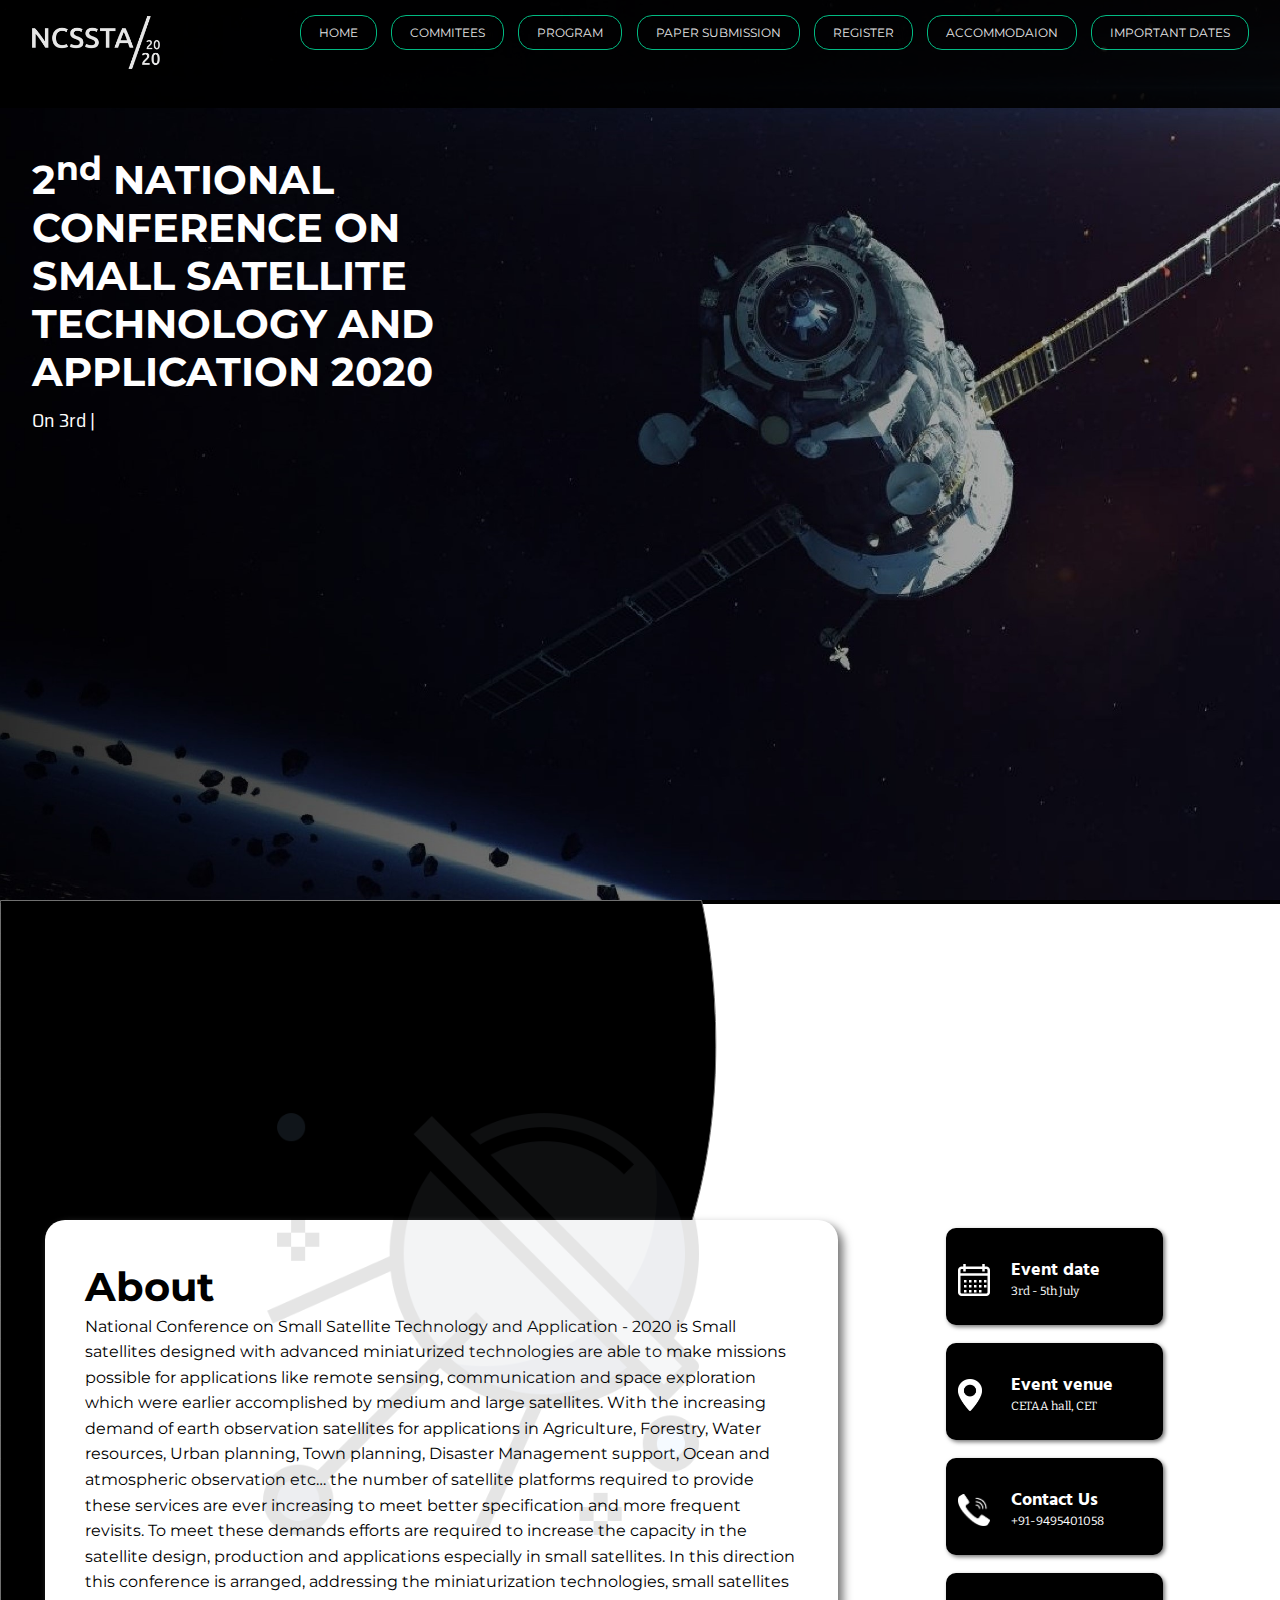
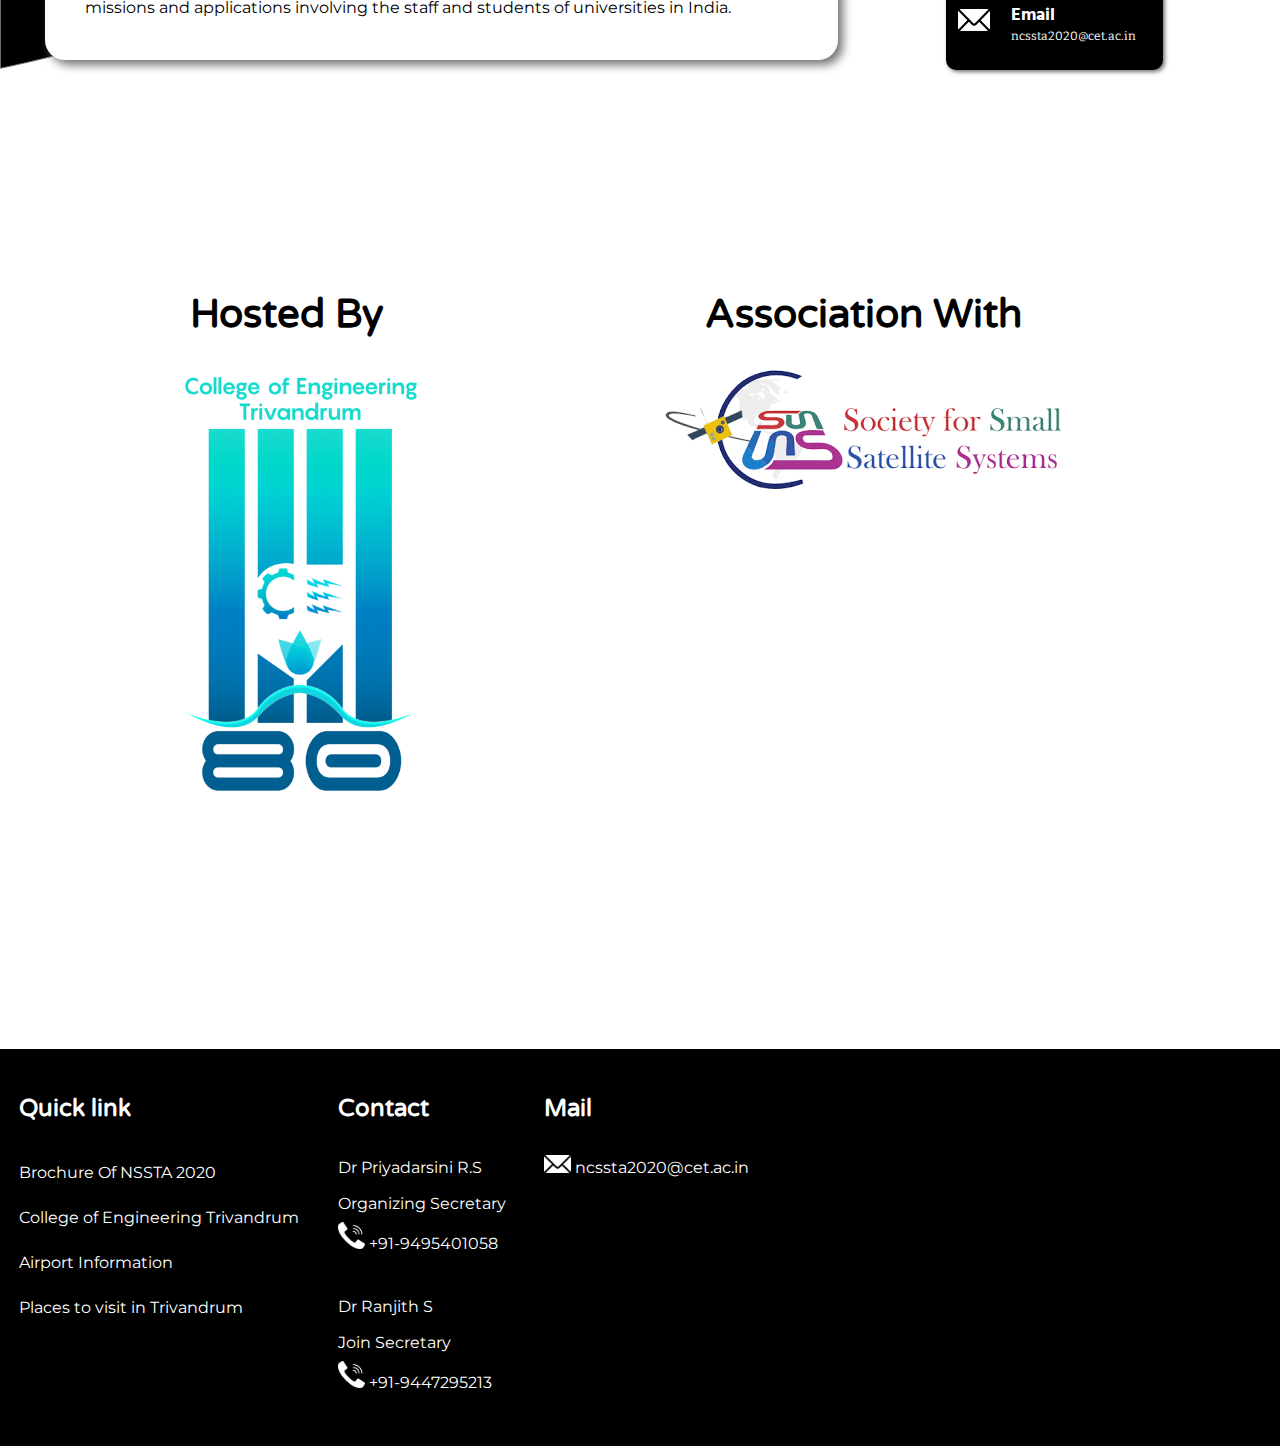
==== Ncssta/index.html @ 668e62fc "added committiees" ====
<!DOCTYPE html>
<html lang="en">
  <head>
    <meta charset="UTF-8" />
    <meta name="viewport" content="width=device-width, initial-scale=1.0" />
    <link
      href="https://fonts.googleapis.com/css?family=Montserrat|Saira+Semi+Condensed&display=swap"
      rel="stylesheet"
    />
    <title>NCSSTA 2020</title>
    <link rel="stylesheet" href="bootstrap-4.4.1-dist/css/custom.css" />
    <link rel="icon" href="./Images/title2.svg" type="image/icon type">
  </head>
  <body>
    <!-- Navbar -->
    <nav class="navbar">
      <div class="logo">
        <img src="./Images/logo.png" alt="" />
      </div>
      <div class="nav-link" id="nav">
        <ul>
          <li><a href="#sec2">Home</a></li>
          <li><a href="committees.html">commitees</a></li>
          <li><a href="#">program</a></li>
          <li><a href="#">Paper Submission</a></li>
          <li><a href="#">Register</a></li>
          <li><a href="#">Accommodaion</a></li>
          <li><a href="#">Important Dates</a></li>
        </ul>
      </div>
      <a href="javascript:void(0)"
        ><img src="./Images/menu.png" alt="" class="menu" id="menu"/></a>
    </nav>
    <!-- Navbar -->
    <section class="sec1">
      <header>
        <div class="content">
          <h1>
            2<sup>nd</sup> NATIONAL CONFERENCE ON SMALL SATELLITE TECHNOLOGY AND
            APPLICATION 2020
          </h1>
          <span class="type"></span>
        </div>
        <div class="container" background-color="black">
          <img src="./Images/header.jpg" alt="" />
        </div>
        <script src="typed.js"></script>
        <script>
          var typed = new Typed(".type", {
            strings: [
              "On 3rd - 5th July 2020",
              "At College Of Engineering Trivandrum,Kerala"
            ],
            typeSpeed: 80,
            backSpeed: 60,
            loop: true
          });
        </script>
      </header>
    </section>
    <section class="sec2" id="sec2">
      <img src="./Images/design.png" alt="" />
      <div id="about" class="card">
        <div class="info">
          <h1>About</h1>
          <img src="./Images/satellite.png" alt="" />
          <p>
            National Conference on Small Satellite Technology and Application -
            2020 is Small satellites designed with advanced miniaturized
            technologies are able to make missions possible for applications
            like remote sensing, communication and space exploration which were
            earlier accomplished by medium and large satellites. With the
            increasing demand of earth observation satellites for applications
            in Agriculture, Forestry, Water resources, Urban planning, Town
            planning, Disaster Management support, Ocean and atmospheric
            observation etc… the number of satellite platforms required to
            provide these services are ever increasing to meet better
            specification and more frequent revisits. To meet these demands
            efforts are required to increase the capacity in the satellite
            design, production and applications especially in small satellites.
            In this direction this conference is arranged, addressing the
            miniaturization technologies, small satellites missions and
            applications involving the staff and students of universities in
            India.
          </p>
        </div>
      </div>
      <div class="quick">
        <div>
          <div class="element">
            <img src="./Images/calendar.png">
            <h3>Event date</h3>
            <p> 3rd - 5th July</p>
          </div>  
            <div class="element">
              <img src="./Images/pin.png">
              <h3>Event venue</h3>
              <p>CETAA hall, CET</p>
            </div>
            <div class="element">
              <img src="./Images/phone.png">
              <h3>Contact Us</h3>
              <p>+91-9495401058</p>
            </div>
            <div class="element">
              <img src="./Images/letter.png">
              <h3>Email</h3>
              <p>ncssta2020@cet.ac.in</p>
            </div>
        </div>
      </div>
    </section>
    <section id="sect3">
     <div class="detail">
          <!-- <img src="galaxy.svg" alt=""> -->
      <div  class="host">
        <h1>Hosted By</h1>
        <img src="./Images/college.png" alt="">
      </div>
      <div class="host">
        <h1>Association With</h1>
          <img src="./Images/sss.png" alt="">
      </div>
              <!-- <img src="galaxy.svg" alt="" class="decor"> -->
     </div>
    </section>
    <footer id="footer">
        <div class="contact">
          <h2>Quick link</h2>
          <ul>
            <li><a href="./brochure/Ncssta20brochure.pdf" download>Brochure Of NSSTA 2020</a></li>
            <li><a href="https://www.cet.ac.in/ " target="_blank">College of Engineering Trivandrum</a></li>
            <li><a href="https://www.trivandrumairport.com/" target="_blank">Airport Information</a></li>
            <li><a href="https://www.holidify.com/places/trivandrum/sightseeing-and-things-to-do.html" target="_blank">Places to visit in Trivandrum</a></li>
          </ul>
        </div>  
        <div class="contact">
          <h2>Contact </h2>
          <P>
            Dr Priyadarsini  R.S<br>
            Organizing Secretary<br>
            <img src="./Images/phone.png">
            +91-9495401058<br>
          </P>
          <p>
            Dr Ranjith S<br>
            Join Secretary<br>
            <img src="./Images/phone.png">
            +91-9447295213<br>
          </p>
        </div>
        <div class="contact">
          <h2>Mail</h2>
          <p> <img src="./Images/letter.png"> ncssta2020@cet.ac.in</p>
        </div>
        <div class="contact">
          <div class="desktop">
            <iframe src="https://www.google.com/maps/embed?pb=!1m18!1m12!1m3!1d3945.5203552265284!2d76.90415201387243!3d8.545856598723812!2m3!1f0!2f0!3f0!3m2!1i1024!2i768!4f13.1!3m3!1m2!1s0x3b05bec79541c519%3A0x98324eb5aafb3778!2sCollege%20of%20Engineering%20Trivandrum!5e0!3m2!1sen!2sin!4v1583740920979!5m2!1sen!2sin" width="400" height="200" frameborder="0" style="border:0;" allowfullscreen=""></iframe>
          </div>
        </div>
        <div class="contact">
          <div class="mob">
            <iframe src="https://www.google.com/maps/embed?pb=!1m18!1m12!1m3!1d3945.5203552265284!2d76.90415201387243!3d8.545856598723812!2m3!1f0!2f0!3f0!3m2!1i1024!2i768!4f13.1!3m3!1m2!1s0x3b05bec79541c519%3A0x98324eb5aafb3778!2sCollege%20of%20Engineering%20Trivandrum!5e0!3m2!1sen!2sin!4v1583740920979!5m2!1sen!2sin" width="300" height="200" frameborder="0" style="border:0;" allowfullscreen=""></iframe>
          </div>
        </div>
      </div>
    </footer>
    </section>
    <!-- JavaScript Code -->
    <script src="index.js"></script>
  </body>
</html>
---- Ncssta/bootstrap-4.4.1-dist/css/custom.css ----
@import url("https://fonts.googleapis.com/css?family=Bitter|Comfortaa|Hind+Siliguri&display=swap");
@import url("https://fonts.googleapis.com/css?family=Fjalla+One|Varela+Round&display=swap");

* {
  padding: 0;
  margin: 0;
  box-sizing: border-box;
}

html {
  scroll-behavior: smooth;
}

body {
  margin: 0;
  padding: 0;
  overflow-x: hidden;
}

/* NAVBAR */
nav {
  background-color: black;
  height: 12vh;
  width: 100%;
  position: fixed;
  z-index: 4;
  opacity: 90%;
}

nav ul {
  float: right;
  margin-right: 2vw;
}

nav ul li {
  display: inline-block;
  line-height: 4;
  padding: 0vw 0.4vw;
}

nav ul li a {
  color: white;
  font-size: 12px;
  text-decoration: none;
  text-transform: uppercase;
  border-color: white;
  font-family: "Montserrat", sans-serif;
  padding: 1vh 2vh;
  border-radius: 15px;
  border: solid 1px #00ce8e;
  /* border: solid 1px white; */
}

nav ul li a:hover {
  /* border: solid 1px #00ce8e; */
  border: solid 1px white;
}

.menu {
  position: absolute;
  top: 26px;
  right: 0;
  width: 30px;
  height: 20px;
  float: right;
  margin-right: 2.2rem;
  display: none;
}

nav ul li a:active {
  border-color: black;
}

/* END NAVBAR */

/* HEADER SECTION START */
header {
  overflow: hidden;
  margin: 0;
  padding: 0;
  background-color: black;
}

.container img {
  height: 100vh;
  width: 100vw;
  object-fit: cover;
}

.logo {
  position: absolute;
  padding: 1rem 2rem;
}

.logo img {
  max-width: 10vw;
  max-height: 10vh;
}

.content {
  font-size: 20px;
  font-family: "Montserrat", sans-serif;
  display: block;
  position: absolute;
  color: white;
  max-width: 40vw;
  margin-top: 10vw;
  padding: 1rem 2rem;
  line-height: 3rem;
}

.content span {
  font-size: 20px;
  font-family: "Saira Semi Condensed", sans-serif;
}

/*HEADER SECTION ENDS*/

/*ABOUT SECTION*/
.sec1 {
  background-color: black;
  max-height: 100vh;
  max-width: 100;
}

.sec2 {
  position: relative;
  align-items: center;
  justify-content: center;
  height: 100vh;
  max-width: 100%;
  display: flex;
}

.card {
  display: flex;
  flex: 5;
  background-color: white;
  margin-left: 5vh;
  margin-right: 10vh;
  /* width: 50%; */
  max-height: 100vh;
  border-radius: 20px;
  box-shadow: 5px 5px 10px#757575;
  z-index: 1;
  margin-top: 20vh;
}

.card .info {
  padding: 5%;
  display: flex;
  flex-direction: column;
  font-family: "Montserrat", sans-serif;
  line-height: 2vw;
}

.card h1 {
  padding: 2% 0%;
  font-size: 40px;
}

.info img {
  position: absolute;
  max-width: 50vh;
  max-height: 50vh;
  margin-top: 15%;
  margin-left: 20%;
  opacity: 10%;
  object-fit: cover;
}

.sec2 img {
  position: absolute;
  left: 0;
  top: 0;
  max-height: 100vh;
}

.quick {
  flex: 1;
  display: flex;
  flex-direction: column;
  margin-right: 13vh;
  margin-top: 20vh;
}

.quick .element {
  display: flex;
  color: white;
  position: relative;
  background-color: black;
  margin-top: 2vh;
  border-radius: 10px;
  padding: 3vh;
  margin-left: 2vh;
  flex-direction: column;
  box-shadow: 2px 2px 4px #757575;
}

.quick .element img {
  max-width: 2rem;
  max-height: 2rem;
  margin-left: 1vw;
  margin-top: 4vh;
}

.quick .element h3 {
  font-family: "Hind Siliguri", sans-serif;
  font-size: 18px;
  margin-left: 3vw;
}

.quick .element p {
  font-family: "Bitter", serif;
  font-size: 12px;
  margin-left: 3vw;
}

/* END ABOUT */

/* secrtion 3 */
.sec3 {
  padding: 10vh;
}

.detail {
  position: relative;
  display: flex;
}

.decor {
  position: absolute;
  max-width: 20vh;
  max-height: 20vh;
  margin-top: 5vw;
}

.host {
  position: relative;
  display: flex;
  margin: 10vh;
  flex-direction: column;
  align-items: center;
  font-family: "Varela Round", sans-serif;
  font-size: 20px;
}

.host img {
  max-width: 50vh;
  max-height: 50vh;
  margin-top: 3vh;
}

.host h1 {
}

/* footer starts */
footer {
  color: white;
  margin-top: 9rem;
  display: flex;
  flex-direction: row;
  background-color: black;

  /* padding: 4vh; */
}

.contact {
  margin: 5vh 1.5vw;
}

.contact h2 {
  font-family: "Varela Round", sans-serif;
}

.contact p {
  margin-top: 3vh;
  line-height: 4vh;
  font-family: "Montserrat", sans-serif;
}

.contact p img {
  max-width: 3vh;
  max-height: 3vh;
}

.contact ul {
  list-style: none;
  margin-top: 3vh;
}

.contact ul li a {
  line-height: 5vh;
  color: white;
  text-decoration: none;
  font-family: "Montserrat", sans-serif;
}

.contact ul li a:hover {
  color: #00ce8e;
}

.contact .mob {
  display: none;
}

/* footer ends */

/* committee page */

.comhead {
  height: 80vh;
  width: 100vw;
  object-fit: cover;
}
.committie {
  position: absolute;
}
.committie .content {
  font-family: "Saira Semi Condensed", sans-serif;
  font-size: 30px;
  margin-top: 60vh;
  margin-left: 5vw;
}
.section1 {
  position: relative;
  margin-top: 90vh;
  margin-left: 5vh;
}
.heading {
  margin-top: 5vh;
}
.heading div h1 {
  margin-bottom: 2vh;
  font-family: "Saira Semi Condensed", sans-serif;
  font-size: 30px;
}
.ComEle {
  display: grid;
  grid-template-columns: 40% 40%;
}
.group {
  display: flex;
  flex-direction: column;
  margin-top: 2vh;
  margin-left: 5vh;
  font-family: "Montserrat", sans-serif;
  line-height: 4vh;
}
.individual {
  margin: 1vh;
}
.first {
  margin-left: 5vh;
  font-family: "Saira Semi Condensed", sans-serif;
  font-size: 30px;
}
.organize{
  display: grid;
  grid-template-columns: 30% 30% 30%;
  margin-left: 5vh;
   font-family: "Montserrat", sans-serif;
   line-height: 5vh;
   margin-top: 5vh;
}
.organizeHead{
  margin-left: 60vh;
  font-family: "Saira Semi Condensed", sans-serif;
  font-size: 30px;
}
/* MOBILE VIEW */
@media screen and (max-width: 768px) {
  body {
    overflow-x: hidden;
  }

  .logo {
    position: absolute;
    padding: 1rem 2rem;
  }

  .logo img {
    max-width: 15vh;
    max-height: 10vh;
  }

  nav {
    height: 10vh;
    position: fixed;
  }

  nav ul {
    float: right;
    margin-right: 2vw;
    margin-top: 2vh;
    /* margin-right: .5rem; */
  }

  nav ul li {
    display: block;
  }

  nav ul li a {
    font-size: 11px;
  }

  .nav-link {
    position: absolute;
    top: 10vh;
    background-color: black;
    width: 14rem;
    height: 100vh;
    display: block;
    right: 0;
    transform: translateX(100%);
    transition: transform 0.5s ease-in;
  }

  .nav-active {
    transform: translateX(0%);
  }

  .menu {
    display: block;
    margin-right: 2.5rem;
  }

  .content {
    padding-top: 15vh;
  }

  .content {
    padding-left: 7vh;
    max-height: 100vh;
    max-width: 100%;
    font-size: 25px;
  }

  .content h2 {
    line-height: 6vh;
  }

  .content span {
    line-height: 3vh;
  }

  /* end of first page */

  /* start of about section */
  .sec2 img {
    position: absolute;
    width: 35vh;
    height: 100vh;
    left: 0;
    top: 0;
  }

  .card {
    /* height: 70vh; */
    margin: 3vh;
    display: flex;
    flex: 1;
  }

  .card .info {
    line-height: 2.5vh;
    font-size: 12px;
  }

  .card .info h1 {
    padding-bottom: 1vh;
    font-size: 20px;
  }

  .info img {
    height: 30vh;
    width: 30vh;
    margin-top: 20vh;
    margin-left: 10vh;
  }
  .quick {
    display: none;
  }

  /* end of about section */
  footer {
    flex-direction: column;
    margin-top: 0vh;
  }

  .contact p img {
    max-width: 2vh;
    max-height: 2vh;
  }

  .contact {
    margin: 4vw 4vh;
  }

  .contact .desktop {
    display: none;
  }

  .contact .mob {
    display: block;
  }

  .contact p {
    margin-top: 1vh;
  }

  .container ul {
    margin-top: 1vh;
  }

  .detail {
    position: relative;
    display: flex;
    flex-direction: column;
  }
  .host img {
    margin-top: 5vh;
  }
  .host {
    margin-top: 0vh;
  }
  /* committiees */
  .section1{
    margin-top: 55vh;
    margin-left: 0;
  }
  .comhead {
    height: 50vh;
    width: 100vw;
    object-fit: cover;
  }
  .committie {
    align-items: center;
  }
  .committie .content {
    font-family: "Saira Semi Condensed", sans-serif;
    font-size: 20px;
    margin-top: 20vh;
    margin-left: 0vh;
  }
  .organizeHead{
    margin-left: 0vh;
  }
  .ComEle{
    display: grid;
    grid-template-columns: 50% 50%;
    margin-left: 0;
  }
  .group{
    margin-left: 2vh;
    font-size: 15px;
    line-height: 3vh;
  }
  .group h1{
    line-height: 6vh;
  }
  .first{
    line-height: 6vh;
    margin-left: 2vh;
  }
  .organize{
    display: flex;
    flex-direction: column;
    margin-top: 2vh;
    line-height: 4vh;
    margin-bottom: 5vh;
  }
}

/* END MOBILE VIEW */
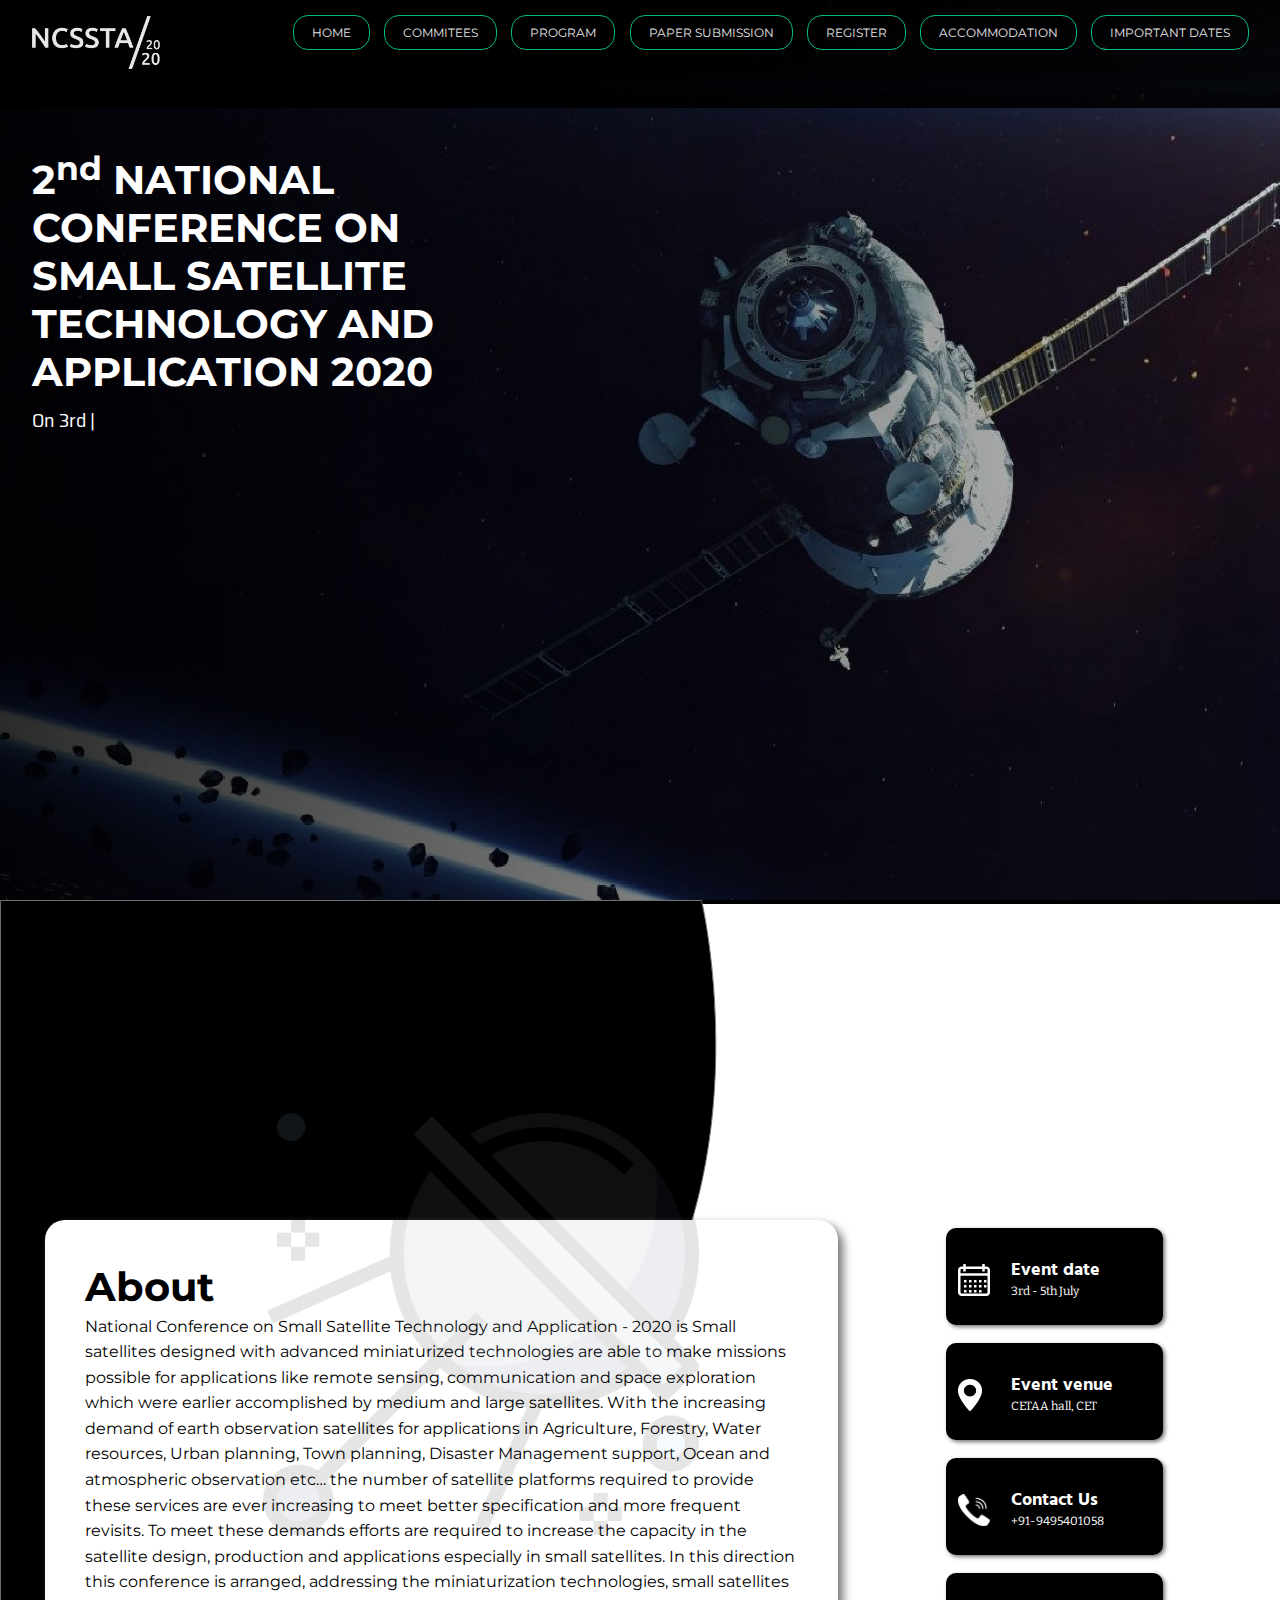
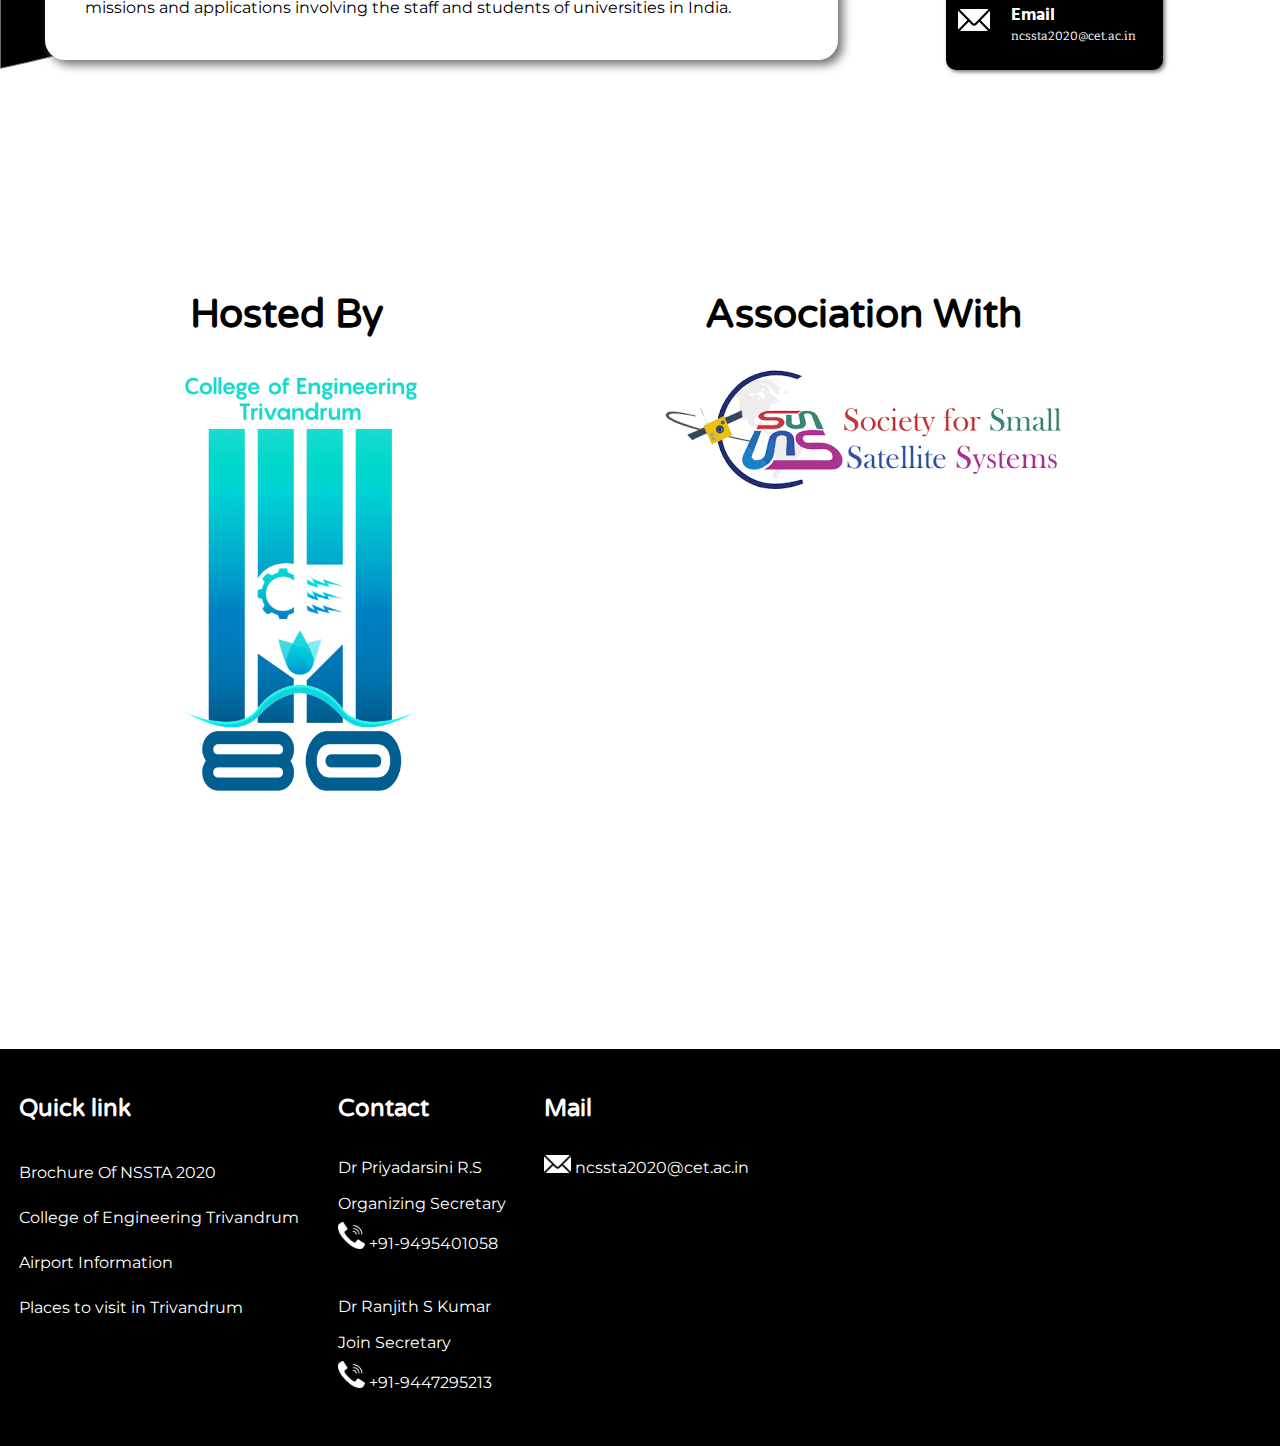
==== commit 28906a9a: "added committiee page" ====
--- a/Ncssta/index.html
+++ b/Ncssta/index.html
@@ -24,7 +24,7 @@
           <li><a href="#">program</a></li>
           <li><a href="#">Paper Submission</a></li>
           <li><a href="#">Register</a></li>
-          <li><a href="#">Accommodaion</a></li>
+          <li><a href="#">Accommodation</a></li>
           <li><a href="#">Important Dates</a></li>
         </ul>
       </div>
@@ -143,7 +143,7 @@
             +91-9495401058<br>
           </P>
           <p>
-            Dr Ranjith S<br>
+            Dr Ranjith S Kumar<br>
             Join Secretary<br>
             <img src="./Images/phone.png">
             +91-9447295213<br>
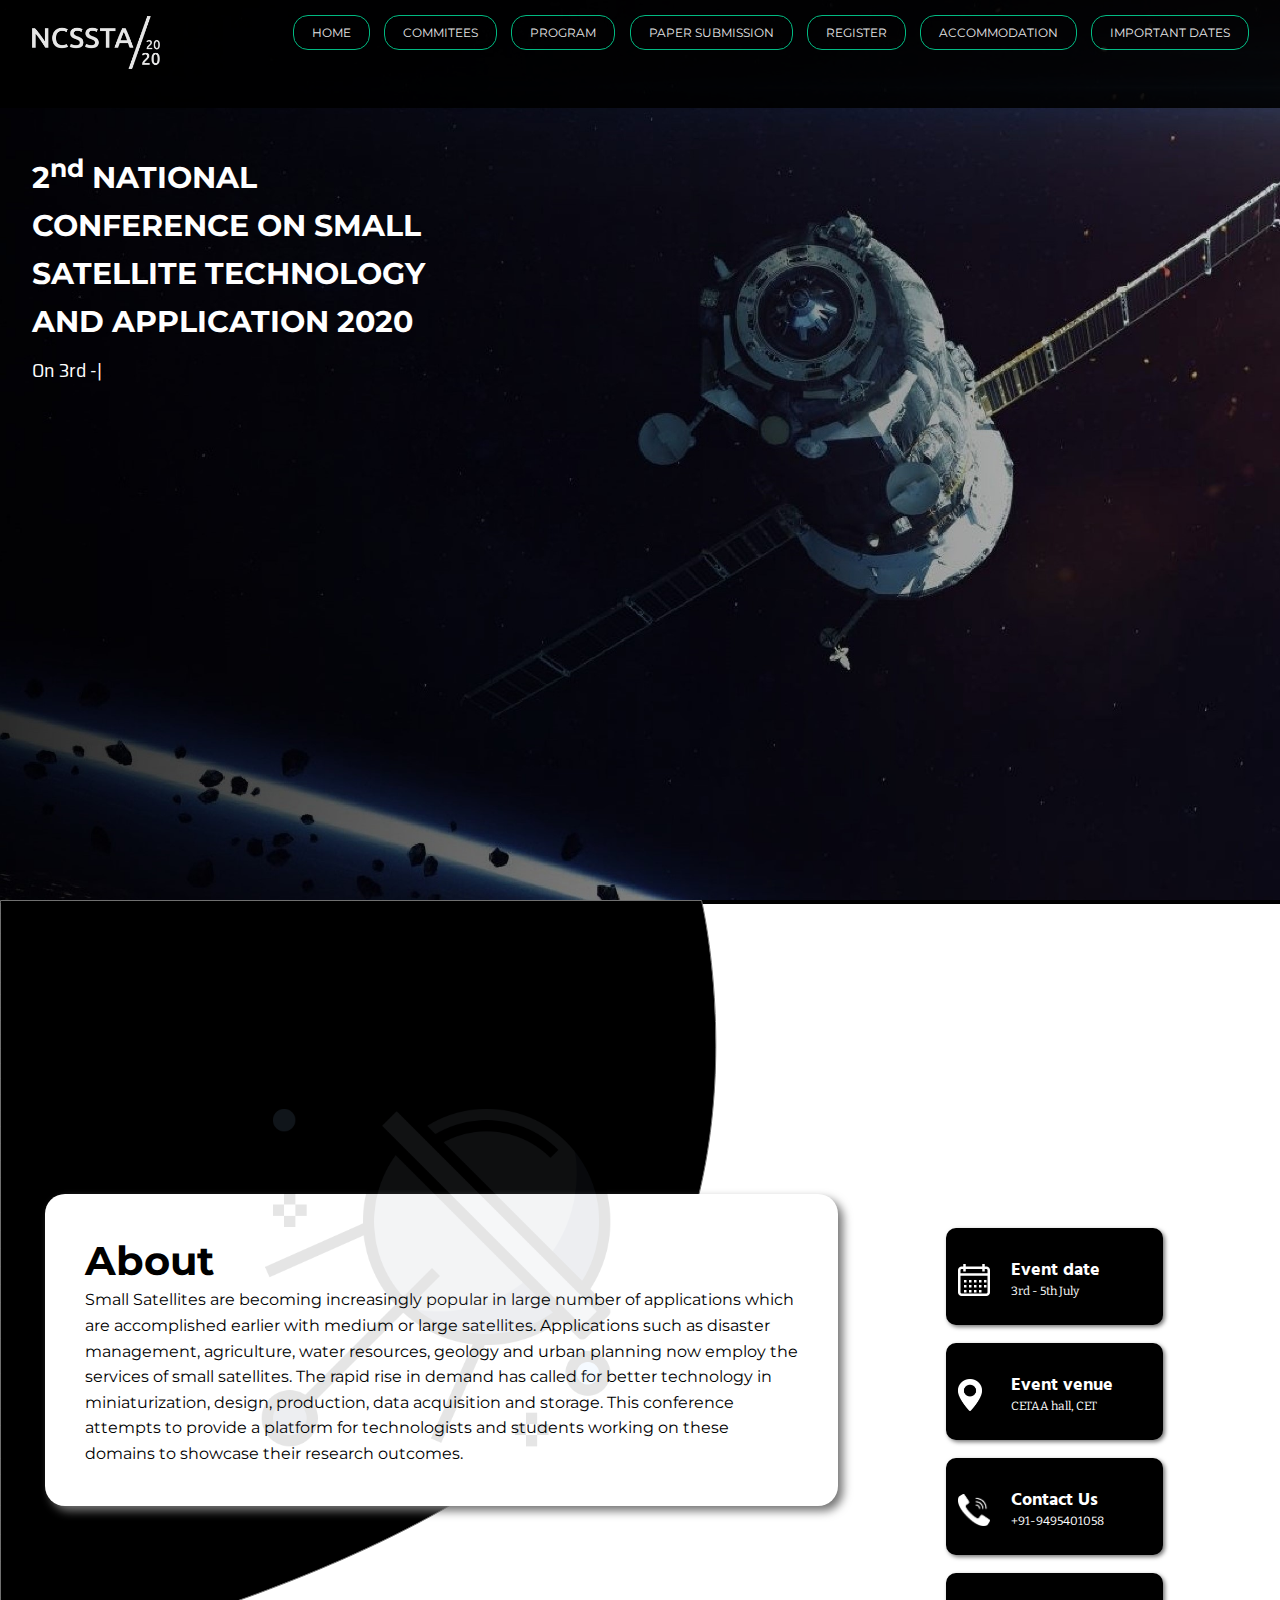
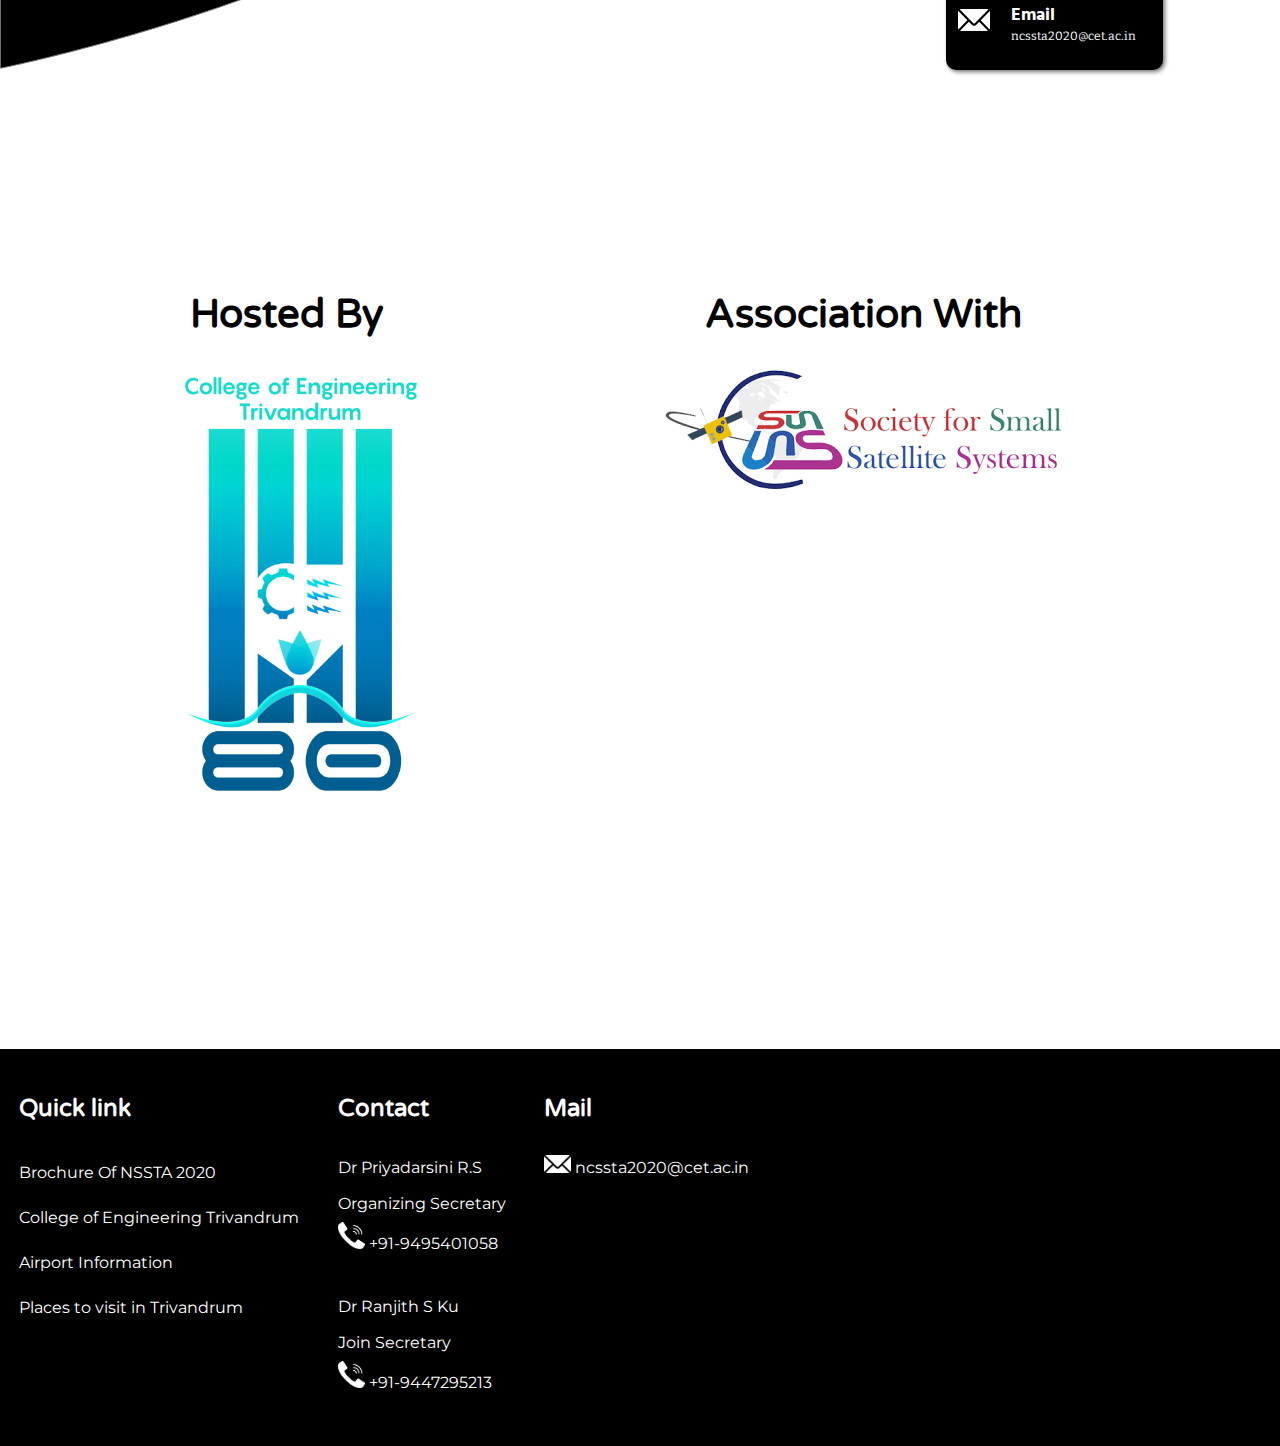
==== commit fde4abf6: "final commit" ====
--- a/Ncssta/index.html
+++ b/Ncssta/index.html
@@ -7,9 +7,8 @@
       href="https://fonts.googleapis.com/css?family=Montserrat|Saira+Semi+Condensed&display=swap"
       rel="stylesheet"
     />
-    <title>NCSSTA 2020</title>
+    <title>Ncssta</title>
     <link rel="stylesheet" href="bootstrap-4.4.1-dist/css/custom.css" />
-    <link rel="icon" href="./Images/title2.svg" type="image/icon type">
   </head>
   <body>
     <!-- Navbar -->
@@ -20,7 +19,7 @@
       <div class="nav-link" id="nav">
         <ul>
           <li><a href="#sec2">Home</a></li>
-          <li><a href="committees.html">commitees</a></li>
+          <li><a href="#">commitees</a></li>
           <li><a href="#">program</a></li>
           <li><a href="#">Paper Submission</a></li>
           <li><a href="#">Register</a></li>
@@ -35,10 +34,10 @@
     <section class="sec1">
       <header>
         <div class="content">
-          <h1>
+          <h2>
             2<sup>nd</sup> NATIONAL CONFERENCE ON SMALL SATELLITE TECHNOLOGY AND
             APPLICATION 2020
-          </h1>
+          </h2>
           <span class="type"></span>
         </div>
         <div class="container" background-color="black">
@@ -65,23 +64,7 @@
           <h1>About</h1>
           <img src="./Images/satellite.png" alt="" />
           <p>
-            National Conference on Small Satellite Technology and Application -
-            2020 is Small satellites designed with advanced miniaturized
-            technologies are able to make missions possible for applications
-            like remote sensing, communication and space exploration which were
-            earlier accomplished by medium and large satellites. With the
-            increasing demand of earth observation satellites for applications
-            in Agriculture, Forestry, Water resources, Urban planning, Town
-            planning, Disaster Management support, Ocean and atmospheric
-            observation etc… the number of satellite platforms required to
-            provide these services are ever increasing to meet better
-            specification and more frequent revisits. To meet these demands
-            efforts are required to increase the capacity in the satellite
-            design, production and applications especially in small satellites.
-            In this direction this conference is arranged, addressing the
-            miniaturization technologies, small satellites missions and
-            applications involving the staff and students of universities in
-            India.
+            Small Satellites are becoming increasingly popular in large number of applications which are accomplished earlier with medium or large satellites. Applications such as disaster management, agriculture, water resources, geology and urban planning now employ the services of small satellites. The rapid rise in demand has called for better technology in miniaturization, design, production, data acquisition and storage. This conference attempts to provide a platform for technologists and students working on these domains to showcase their research outcomes.
           </p>
         </div>
       </div>
@@ -143,7 +126,7 @@
             +91-9495401058<br>
           </P>
           <p>
-            Dr Ranjith S Kumar<br>
+            Dr Ranjith S Ku<br>
             Join Secretary<br>
             <img src="./Images/phone.png">
             +91-9447295213<br>
@@ -169,4 +152,4 @@
     <!-- JavaScript Code -->
     <script src="index.js"></script>
   </body>
-</html>
+</html>--- a/Ncssta/bootstrap-4.4.1-dist/css/custom.css
+++ b/Ncssta/bootstrap-4.4.1-dist/css/custom.css
@@ -14,7 +14,6 @@
 body {
   margin: 0;
   padding: 0;
-  overflow-x: hidden;
 }
 
 /* NAVBAR */
@@ -139,11 +138,11 @@
   margin-left: 5vh;
   margin-right: 10vh;
   /* width: 50%; */
-  max-height: 100vh;
+  /* max-height: 100vh; */
   border-radius: 20px;
   box-shadow: 5px 5px 10px#757575;
   z-index: 1;
-  margin-top: 20vh;
+  /* margin-top: 10vh;   */
 }
 
 .card .info {
@@ -161,8 +160,8 @@
 
 .info img {
   position: absolute;
-  max-width: 50vh;
-  max-height: 50vh;
+  max-width: 40vh;
+  max-height: 40vh;
   margin-top: 15%;
   margin-left: 20%;
   opacity: 10%;
@@ -306,68 +305,6 @@
 
 /* footer ends */
 
-/* committee page */
-
-.comhead {
-  height: 80vh;
-  width: 100vw;
-  object-fit: cover;
-}
-.committie {
-  position: absolute;
-}
-.committie .content {
-  font-family: "Saira Semi Condensed", sans-serif;
-  font-size: 30px;
-  margin-top: 60vh;
-  margin-left: 5vw;
-}
-.section1 {
-  position: relative;
-  margin-top: 90vh;
-  margin-left: 5vh;
-}
-.heading {
-  margin-top: 5vh;
-}
-.heading div h1 {
-  margin-bottom: 2vh;
-  font-family: "Saira Semi Condensed", sans-serif;
-  font-size: 30px;
-}
-.ComEle {
-  display: grid;
-  grid-template-columns: 40% 40%;
-}
-.group {
-  display: flex;
-  flex-direction: column;
-  margin-top: 2vh;
-  margin-left: 5vh;
-  font-family: "Montserrat", sans-serif;
-  line-height: 4vh;
-}
-.individual {
-  margin: 1vh;
-}
-.first {
-  margin-left: 5vh;
-  font-family: "Saira Semi Condensed", sans-serif;
-  font-size: 30px;
-}
-.organize{
-  display: grid;
-  grid-template-columns: 30% 30% 30%;
-  margin-left: 5vh;
-   font-family: "Montserrat", sans-serif;
-   line-height: 5vh;
-   margin-top: 5vh;
-}
-.organizeHead{
-  margin-left: 60vh;
-  font-family: "Saira Semi Condensed", sans-serif;
-  font-size: 30px;
-}
 /* MOBILE VIEW */
 @media screen and (max-width: 768px) {
   body {
@@ -463,13 +400,13 @@
   }
 
   .card .info {
-    line-height: 2.5vh;
-    font-size: 12px;
+    line-height: 3.5vh;
+    font-size: 18px;
   }
 
   .card .info h1 {
-    padding-bottom: 1vh;
-    font-size: 20px;
+    padding-bottom: 2vh;
+    font-size: 30px;
   }
 
   .info img {
@@ -481,13 +418,11 @@
   .quick {
     display: none;
   }
-
   /* end of about section */
   footer {
     flex-direction: column;
     margin-top: 0vh;
   }
-
   .contact p img {
     max-width: 2vh;
     max-height: 2vh;
@@ -524,52 +459,6 @@
   .host {
     margin-top: 0vh;
   }
-  /* committiees */
-  .section1{
-    margin-top: 55vh;
-    margin-left: 0;
-  }
-  .comhead {
-    height: 50vh;
-    width: 100vw;
-    object-fit: cover;
-  }
-  .committie {
-    align-items: center;
-  }
-  .committie .content {
-    font-family: "Saira Semi Condensed", sans-serif;
-    font-size: 20px;
-    margin-top: 20vh;
-    margin-left: 0vh;
-  }
-  .organizeHead{
-    margin-left: 0vh;
-  }
-  .ComEle{
-    display: grid;
-    grid-template-columns: 50% 50%;
-    margin-left: 0;
-  }
-  .group{
-    margin-left: 2vh;
-    font-size: 15px;
-    line-height: 3vh;
-  }
-  .group h1{
-    line-height: 6vh;
-  }
-  .first{
-    line-height: 6vh;
-    margin-left: 2vh;
-  }
-  .organize{
-    display: flex;
-    flex-direction: column;
-    margin-top: 2vh;
-    line-height: 4vh;
-    margin-bottom: 5vh;
-  }
 }
 
 /* END MOBILE VIEW */
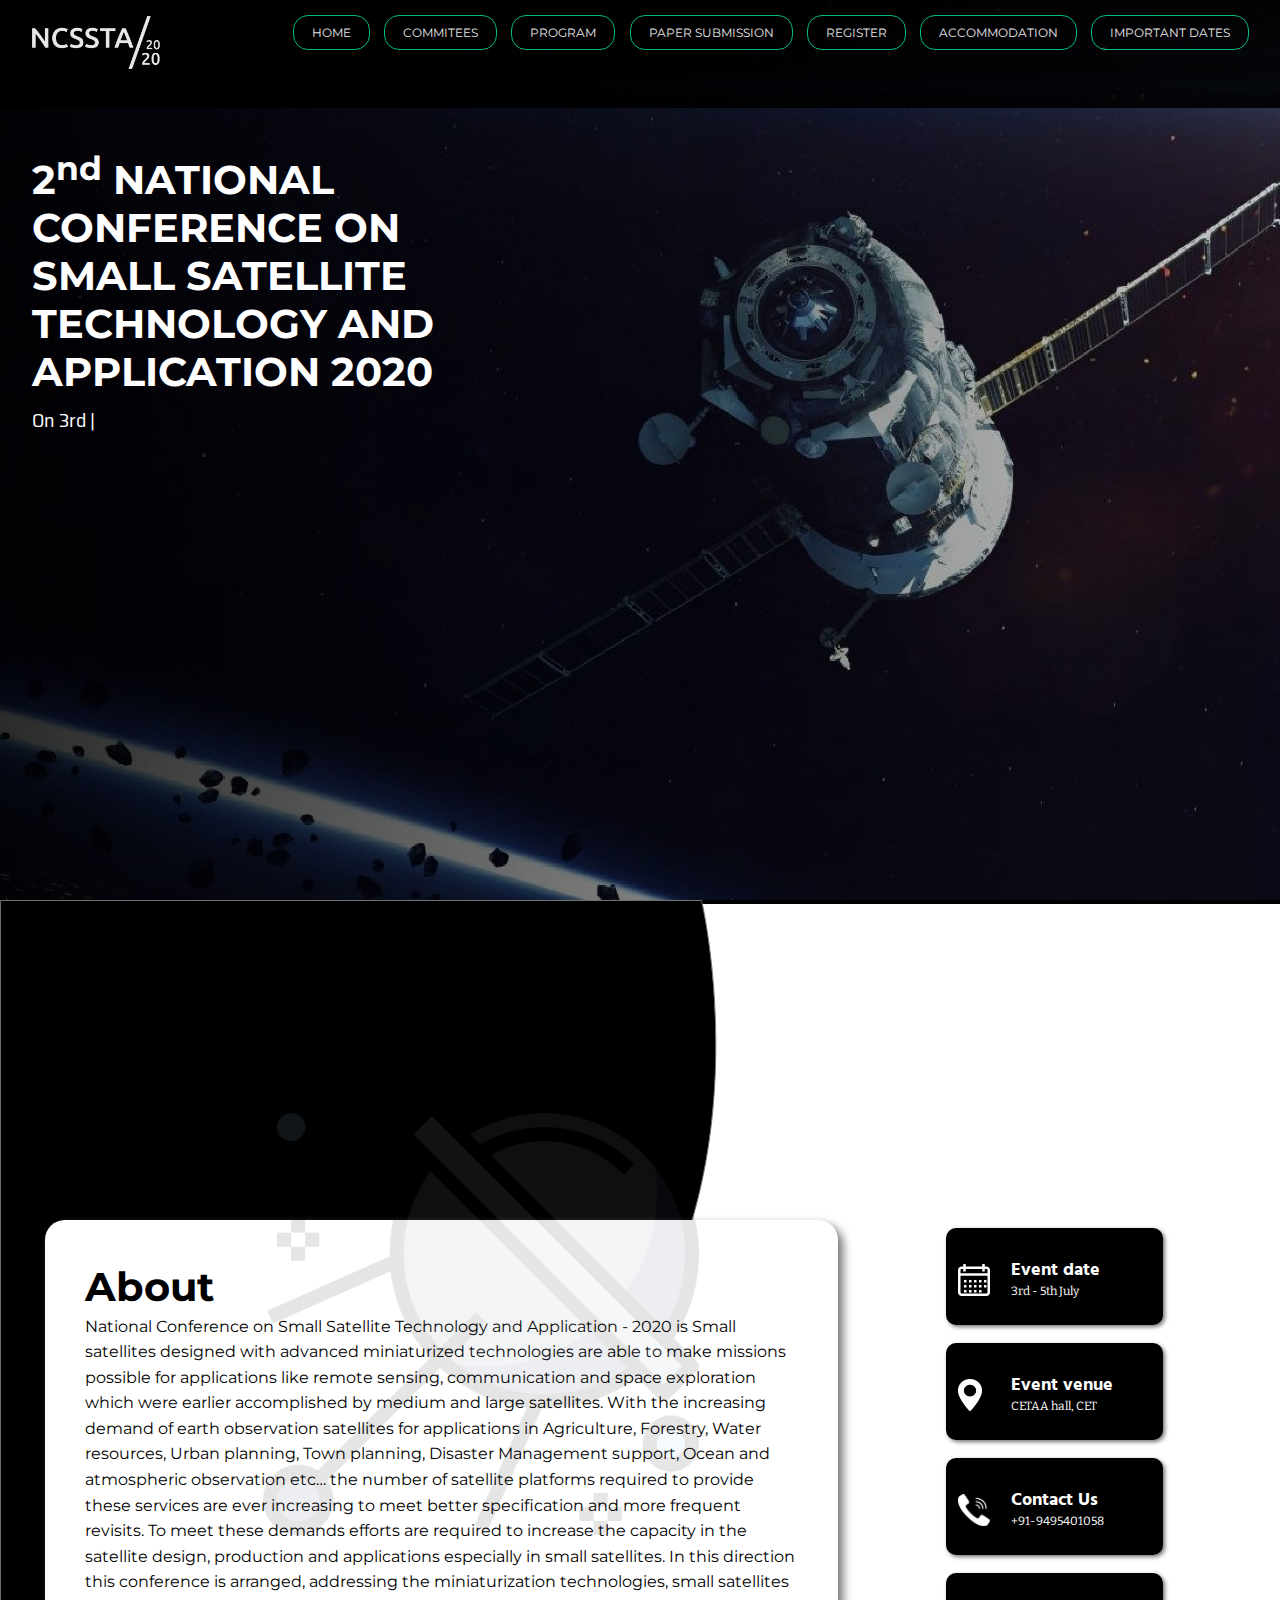
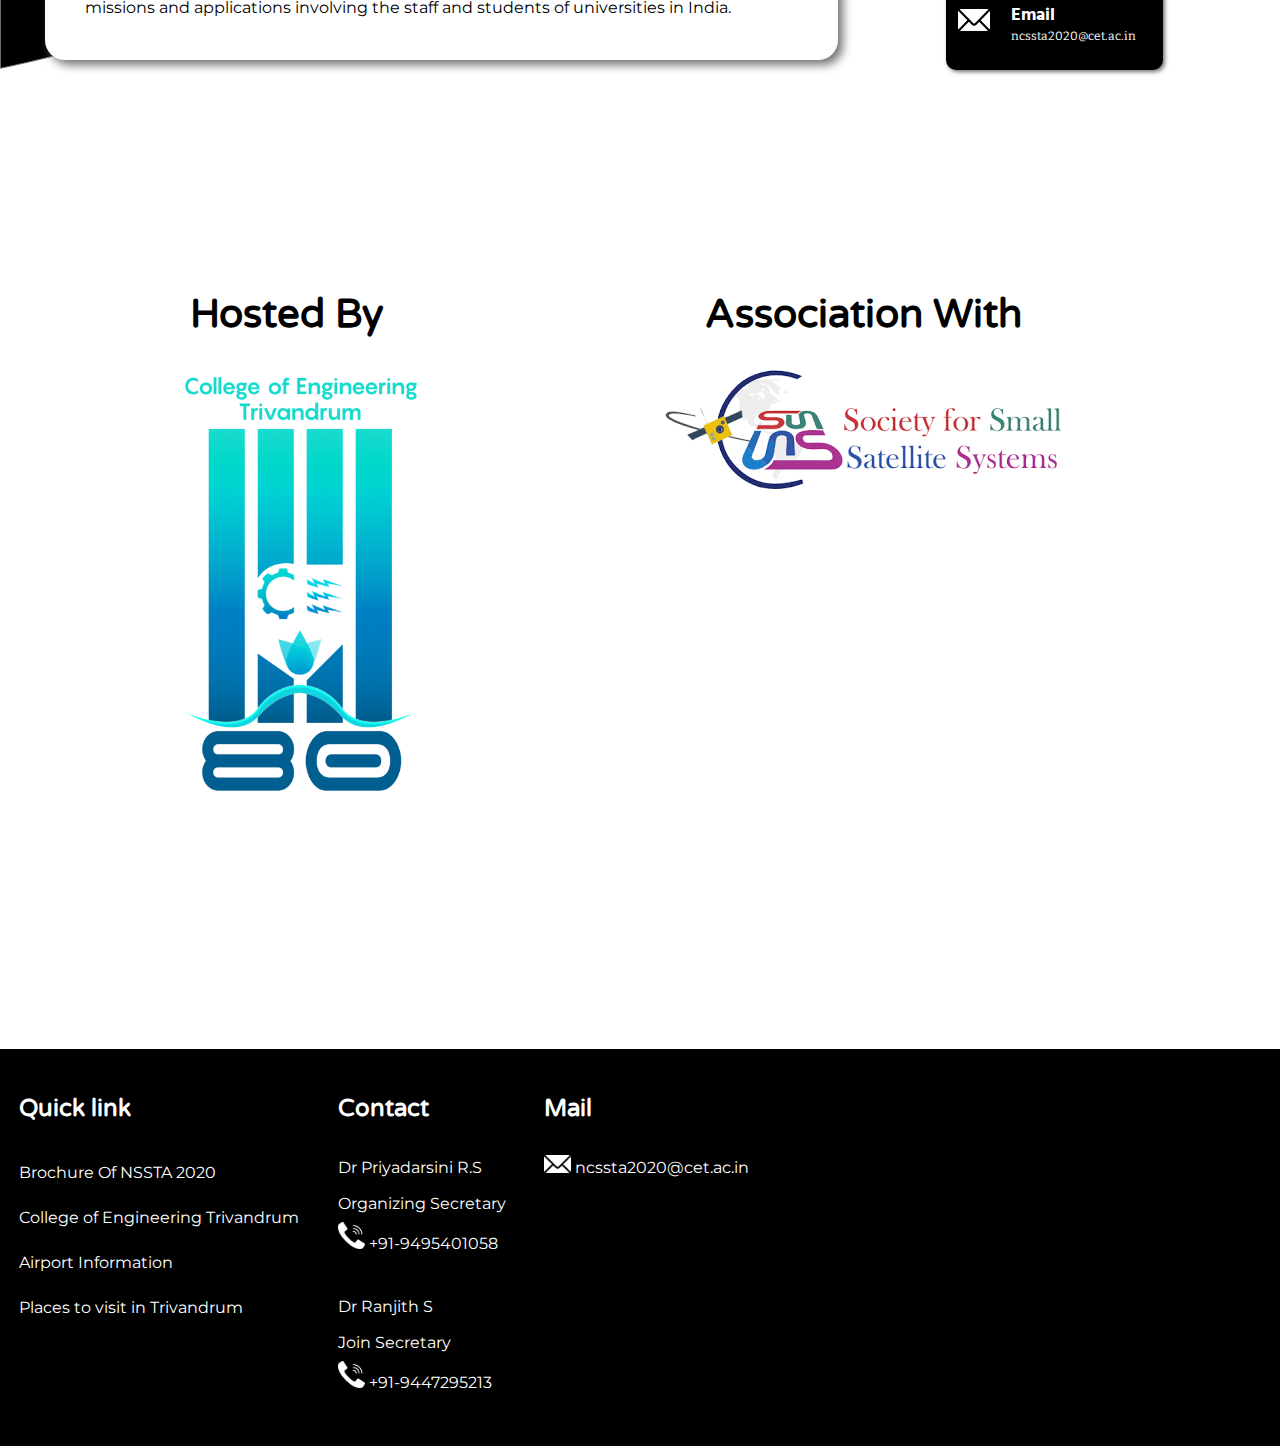
==== commit 7fff7ce7: "final addition of committiee" ====
--- a/Ncssta/index.html
+++ b/Ncssta/index.html
@@ -7,8 +7,9 @@
       href="https://fonts.googleapis.com/css?family=Montserrat|Saira+Semi+Condensed&display=swap"
       rel="stylesheet"
     />
-    <title>Ncssta</title>
+    <title>NCSSTA 2020</title>
     <link rel="stylesheet" href="bootstrap-4.4.1-dist/css/custom.css" />
+    <link rel="icon" href="./Images/title2.svg" type="image/icon type">
   </head>
   <body>
     <!-- Navbar -->
@@ -19,7 +20,7 @@
       <div class="nav-link" id="nav">
         <ul>
           <li><a href="#sec2">Home</a></li>
-          <li><a href="#">commitees</a></li>
+          <li><a href="committees.html">commitees</a></li>
           <li><a href="#">program</a></li>
           <li><a href="#">Paper Submission</a></li>
           <li><a href="#">Register</a></li>
@@ -34,10 +35,10 @@
     <section class="sec1">
       <header>
         <div class="content">
-          <h2>
+          <h1>
             2<sup>nd</sup> NATIONAL CONFERENCE ON SMALL SATELLITE TECHNOLOGY AND
             APPLICATION 2020
-          </h2>
+          </h1>
           <span class="type"></span>
         </div>
         <div class="container" background-color="black">
@@ -64,7 +65,23 @@
           <h1>About</h1>
           <img src="./Images/satellite.png" alt="" />
           <p>
-            Small Satellites are becoming increasingly popular in large number of applications which are accomplished earlier with medium or large satellites. Applications such as disaster management, agriculture, water resources, geology and urban planning now employ the services of small satellites. The rapid rise in demand has called for better technology in miniaturization, design, production, data acquisition and storage. This conference attempts to provide a platform for technologists and students working on these domains to showcase their research outcomes.
+            National Conference on Small Satellite Technology and Application -
+            2020 is Small satellites designed with advanced miniaturized
+            technologies are able to make missions possible for applications
+            like remote sensing, communication and space exploration which were
+            earlier accomplished by medium and large satellites. With the
+            increasing demand of earth observation satellites for applications
+            in Agriculture, Forestry, Water resources, Urban planning, Town
+            planning, Disaster Management support, Ocean and atmospheric
+            observation etc… the number of satellite platforms required to
+            provide these services are ever increasing to meet better
+            specification and more frequent revisits. To meet these demands
+            efforts are required to increase the capacity in the satellite
+            design, production and applications especially in small satellites.
+            In this direction this conference is arranged, addressing the
+            miniaturization technologies, small satellites missions and
+            applications involving the staff and students of universities in
+            India.
           </p>
         </div>
       </div>
@@ -126,7 +143,7 @@
             +91-9495401058<br>
           </P>
           <p>
-            Dr Ranjith S Ku<br>
+            Dr Ranjith S<br>
             Join Secretary<br>
             <img src="./Images/phone.png">
             +91-9447295213<br>
@@ -152,4 +169,4 @@
     <!-- JavaScript Code -->
     <script src="index.js"></script>
   </body>
-</html>+</html>
--- a/Ncssta/bootstrap-4.4.1-dist/css/custom.css
+++ b/Ncssta/bootstrap-4.4.1-dist/css/custom.css
@@ -14,6 +14,7 @@
 body {
   margin: 0;
   padding: 0;
+  overflow-x: hidden;
 }
 
 /* NAVBAR */
@@ -138,11 +139,11 @@
   margin-left: 5vh;
   margin-right: 10vh;
   /* width: 50%; */
-  /* max-height: 100vh; */
+  max-height: 100vh;
   border-radius: 20px;
   box-shadow: 5px 5px 10px#757575;
   z-index: 1;
-  /* margin-top: 10vh;   */
+  margin-top: 20vh;
 }
 
 .card .info {
@@ -160,8 +161,8 @@
 
 .info img {
   position: absolute;
-  max-width: 40vh;
-  max-height: 40vh;
+  max-width: 50vh;
+  max-height: 50vh;
   margin-top: 15%;
   margin-left: 20%;
   opacity: 10%;
@@ -305,6 +306,67 @@
 
 /* footer ends */
 
+/* committee page */
+
+.comhead {
+  height: 80vh;
+  width: 100vw;
+  object-fit: cover;
+}
+.committie {
+  position: absolute;
+}
+.committiee .content {
+  font-family: "Saira Semi Condensed", sans-serif;
+  font-size: 40px;
+  margin-top: 60vh;
+  margin-left: 10vw;
+}
+.section1 {
+  position: relative;
+  margin-left: 5vh;
+}
+.heading {
+  margin-top: 5vh;
+}
+.heading div h1 {
+  margin-bottom: 2vh;
+  font-family: "Saira Semi Condensed", sans-serif;
+  font-size: 30px;
+}
+.ComEle {
+  display: grid;
+  grid-template-columns: 40% 40%;
+}
+.group {
+  display: flex;
+  flex-direction: column;
+  margin-top: 2vh;
+  margin-left: 5vh;
+  font-family: "Montserrat", sans-serif;
+  line-height: 4vh;
+}
+.individual {
+  margin: 1vh;
+}
+.first {
+  margin-left: 5vh;
+  font-family: "Saira Semi Condensed", sans-serif;
+  font-size: 30px;
+}
+.organize{
+  display: grid;
+  grid-template-columns: 30% 30% 30%;
+  margin-left: 5vh;
+   font-family: "Montserrat", sans-serif;
+   line-height: 5vh;
+   margin-top: 5vh;
+}
+.organizeHead{
+  margin-left: 60vh;
+  font-family: "Saira Semi Condensed", sans-serif;
+  font-size: 30px;
+}
 /* MOBILE VIEW */
 @media screen and (max-width: 768px) {
   body {
@@ -400,13 +462,13 @@
   }
 
   .card .info {
-    line-height: 3.5vh;
-    font-size: 18px;
+    line-height: 2.5vh;
+    font-size: 12px;
   }
 
   .card .info h1 {
-    padding-bottom: 2vh;
-    font-size: 30px;
+    padding-bottom: 1vh;
+    font-size: 20px;
   }
 
   .info img {
@@ -418,11 +480,13 @@
   .quick {
     display: none;
   }
+
   /* end of about section */
   footer {
     flex-direction: column;
     margin-top: 0vh;
   }
+
   .contact p img {
     max-width: 2vh;
     max-height: 2vh;
@@ -459,6 +523,52 @@
   .host {
     margin-top: 0vh;
   }
+  /* committiees */
+  .section1{
+    margin-top: 0vh;
+    margin-left: 0;
+  }
+  .comhead {
+    height: 50vh;
+    width: 100vw;
+    object-fit: cover;
+  }
+  .committie {
+    align-items: center;
+  }
+  .committiee .content {
+    font-family: "Saira Semi Condensed", sans-serif;
+    font-size: 25px;
+    margin-top: 25vh;
+    margin-left: 0vh;
+  }
+  .organizeHead{
+    margin-left: 0vh;
+  }
+  .ComEle{
+    display: grid;
+    grid-template-columns: 50% 50%;
+    margin-left: 0;
+  }
+  .group{
+    margin-left: 2vh;
+    font-size: 15px;
+    line-height: 3vh;
+  }
+  .group h1{
+    line-height: 6vh;
+  }
+  .first{
+    line-height: 6vh;
+    margin-left: 2vh;
+  }
+  .organize{
+    display: flex;
+    flex-direction: column;
+    margin-top: 2vh;
+    line-height: 4vh;
+    margin-bottom: 5vh;
+  }
 }
 
 /* END MOBILE VIEW */
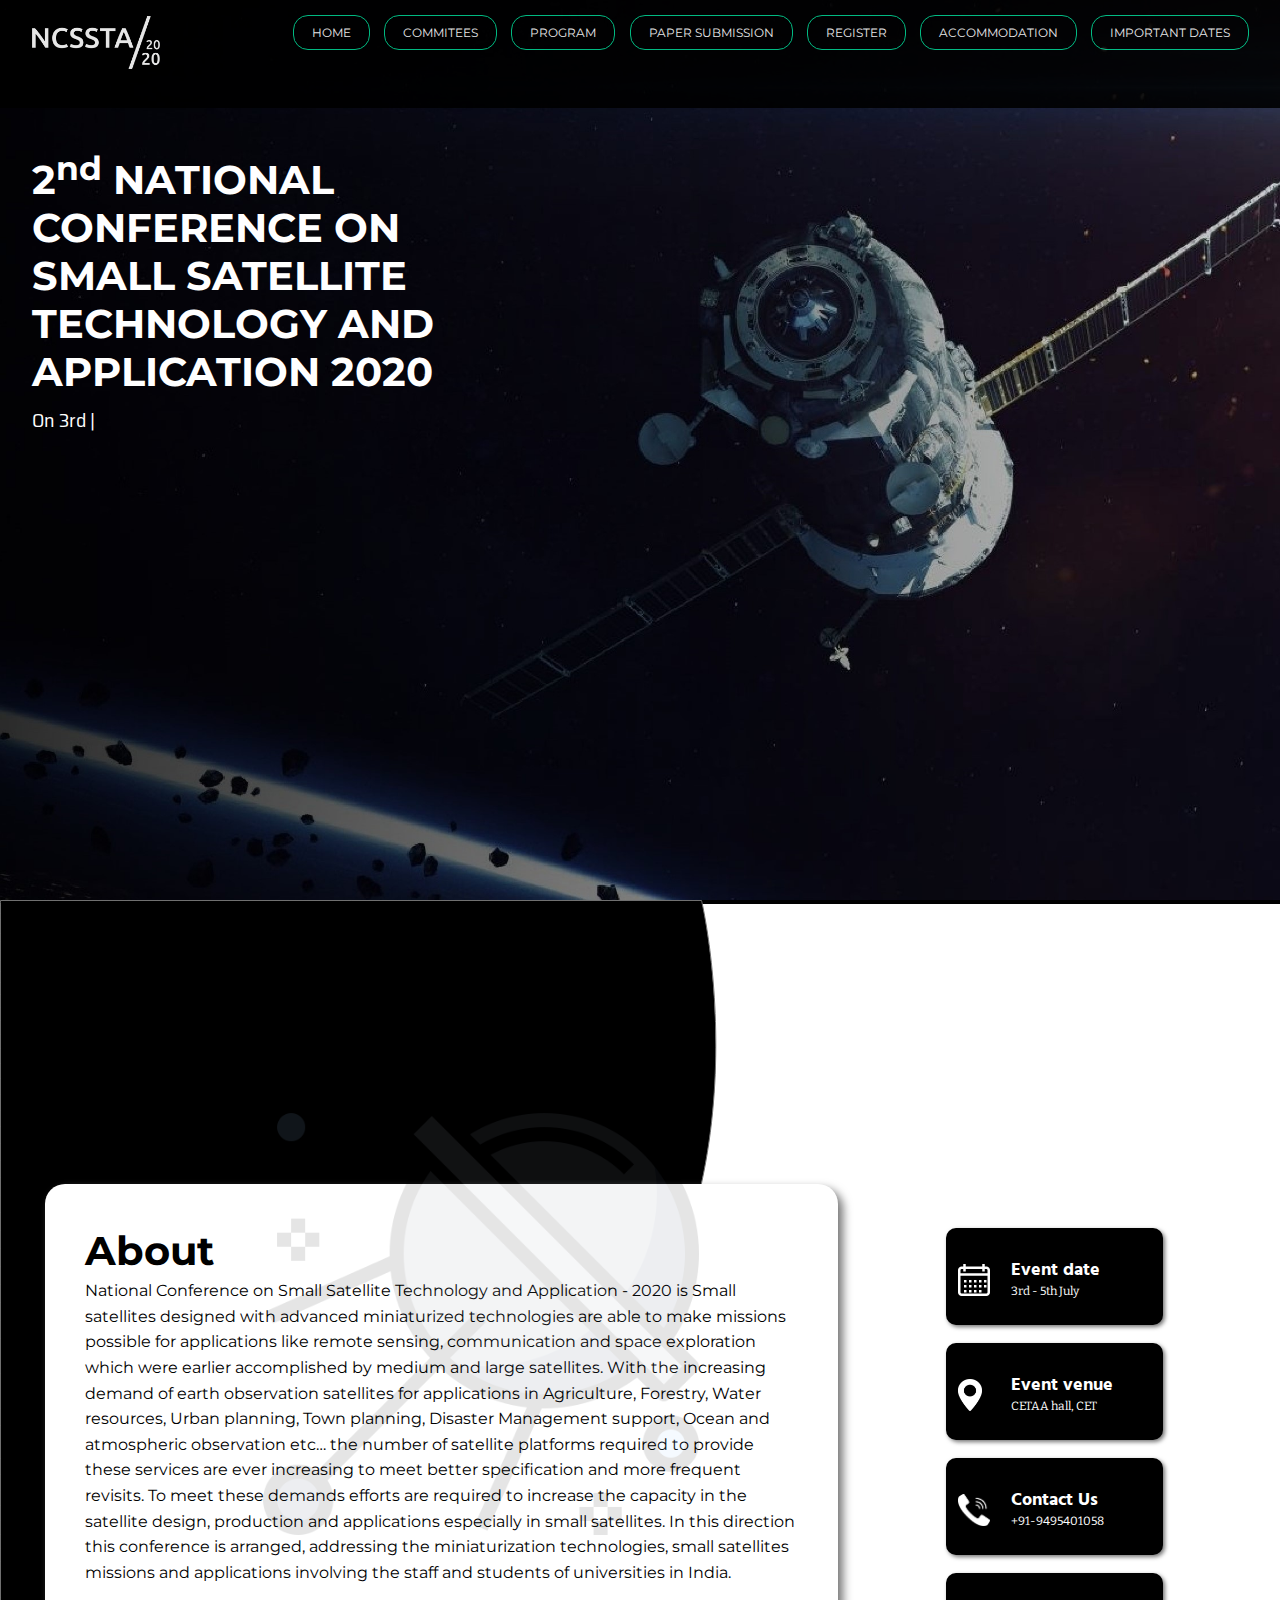
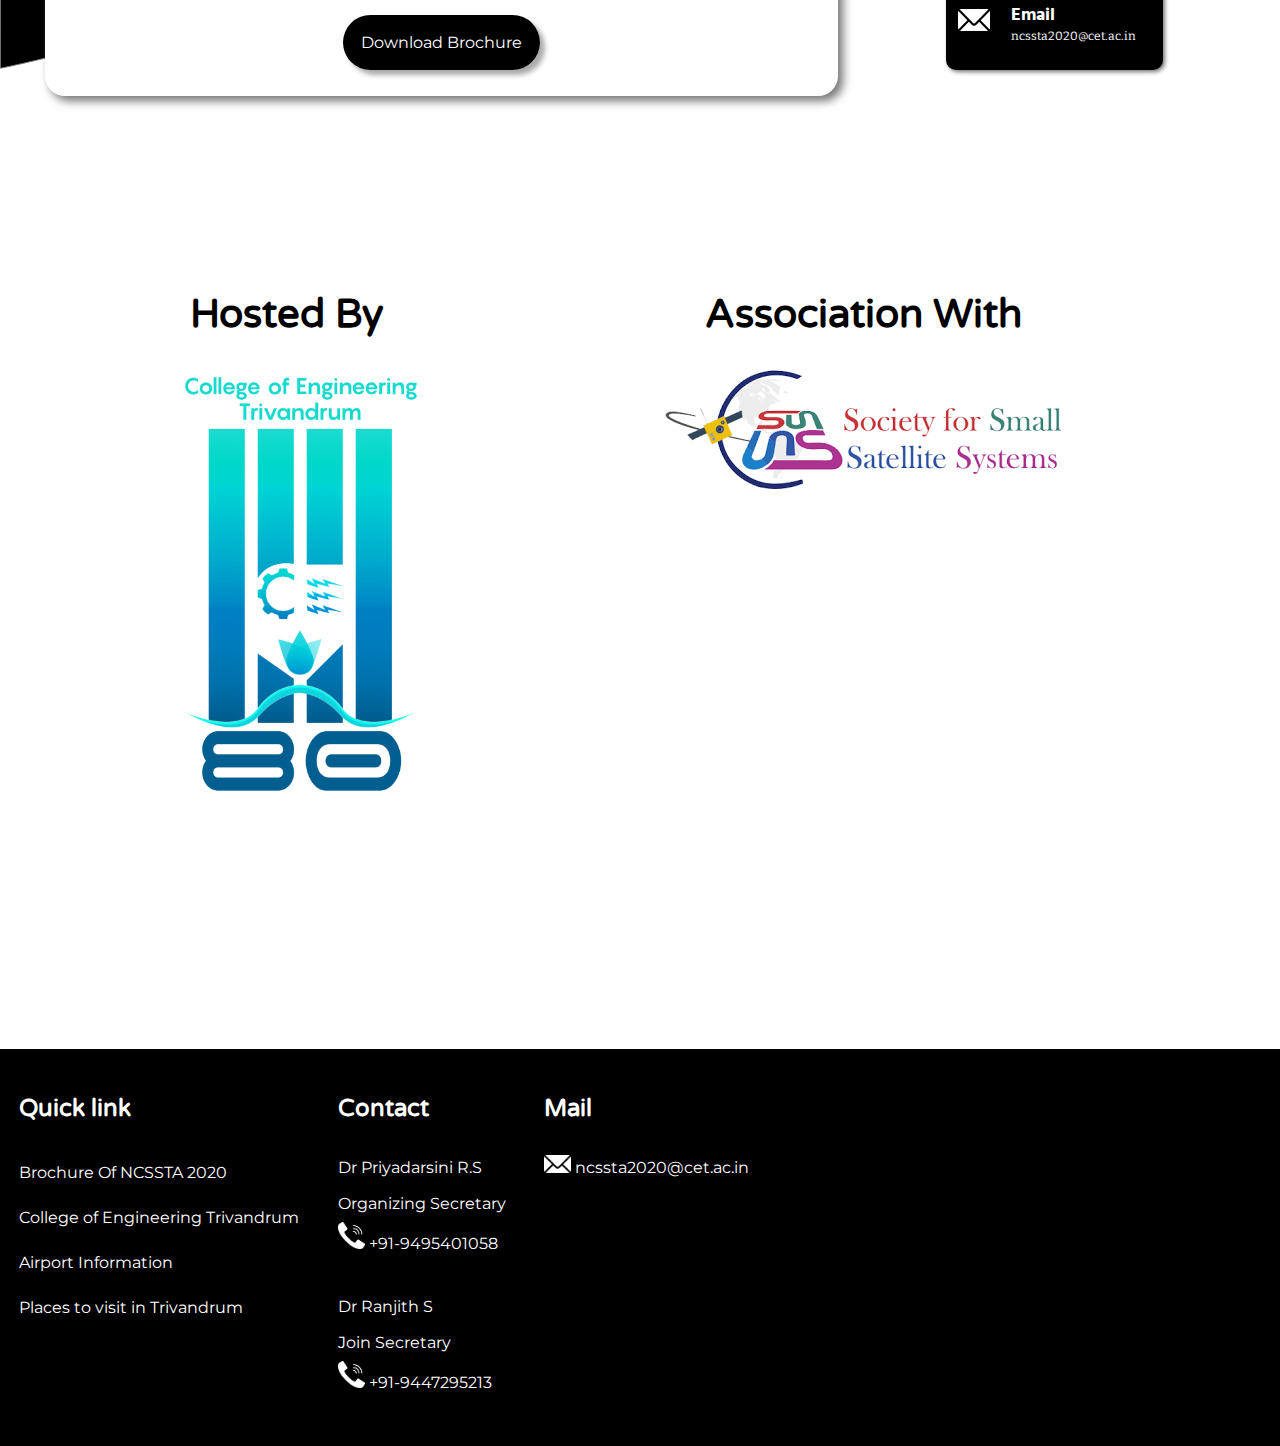
==== commit a2a239f4: "modified index.html" ====
--- a/Ncssta/index.html
+++ b/Ncssta/index.html
@@ -83,6 +83,7 @@
             applications involving the staff and students of universities in
             India.
           </p>
+          <span><a href="./brochure/Ncssta20brochure.pdf" download class="downloadButton">Download Brochure</a></span>
         </div>
       </div>
       <div class="quick">
@@ -128,7 +129,7 @@
         <div class="contact">
           <h2>Quick link</h2>
           <ul>
-            <li><a href="./brochure/Ncssta20brochure.pdf" download>Brochure Of NSSTA 2020</a></li>
+            <li><a href="./brochure/Ncssta20brochure.pdf" download>Brochure Of NCSSTA 2020</a></li>
             <li><a href="https://www.cet.ac.in/ " target="_blank">College of Engineering Trivandrum</a></li>
             <li><a href="https://www.trivandrumairport.com/" target="_blank">Airport Information</a></li>
             <li><a href="https://www.holidify.com/places/trivandrum/sightseeing-and-things-to-do.html" target="_blank">Places to visit in Trivandrum</a></li>
--- a/Ncssta/bootstrap-4.4.1-dist/css/custom.css
+++ b/Ncssta/bootstrap-4.4.1-dist/css/custom.css
@@ -153,6 +153,9 @@
   font-family: "Montserrat", sans-serif;
   line-height: 2vw;
 }
+.card .info  p{
+  margin-bottom: 5vh;
+}
 
 .card h1 {
   padding: 2% 0%;
@@ -215,6 +218,20 @@
   font-size: 12px;
   margin-left: 3vw;
 }
+.card span{
+  align-self: center;
+}
+.downloadButton{
+  text-decoration: none;
+  margin-top: 10vh;
+  padding: 2vh;
+  background-color: black;
+  color: white;
+  font-family: "Montserrat", sans-serif;
+  border-radius: 50px;
+  box-shadow: 5px 5px  5px #ababab;
+
+}
 
 /* END ABOUT */
 
@@ -249,9 +266,6 @@
   max-width: 50vh;
   max-height: 50vh;
   margin-top: 3vh;
-}
-
-.host h1 {
 }
 
 /* footer starts */
@@ -480,6 +494,18 @@
   .quick {
     display: none;
   }
+  .card span{
+    margin-bottom: 2vh;
+  }
+  .downloadButton{
+  padding: 2vh;
+  background-color: black;
+  color: white;
+  font-family: "Montserrat", sans-serif;
+  border-radius: 50px;
+  box-shadow: 5px 5px  4px #ababab;
+
+  }
 
   /* end of about section */
   footer {
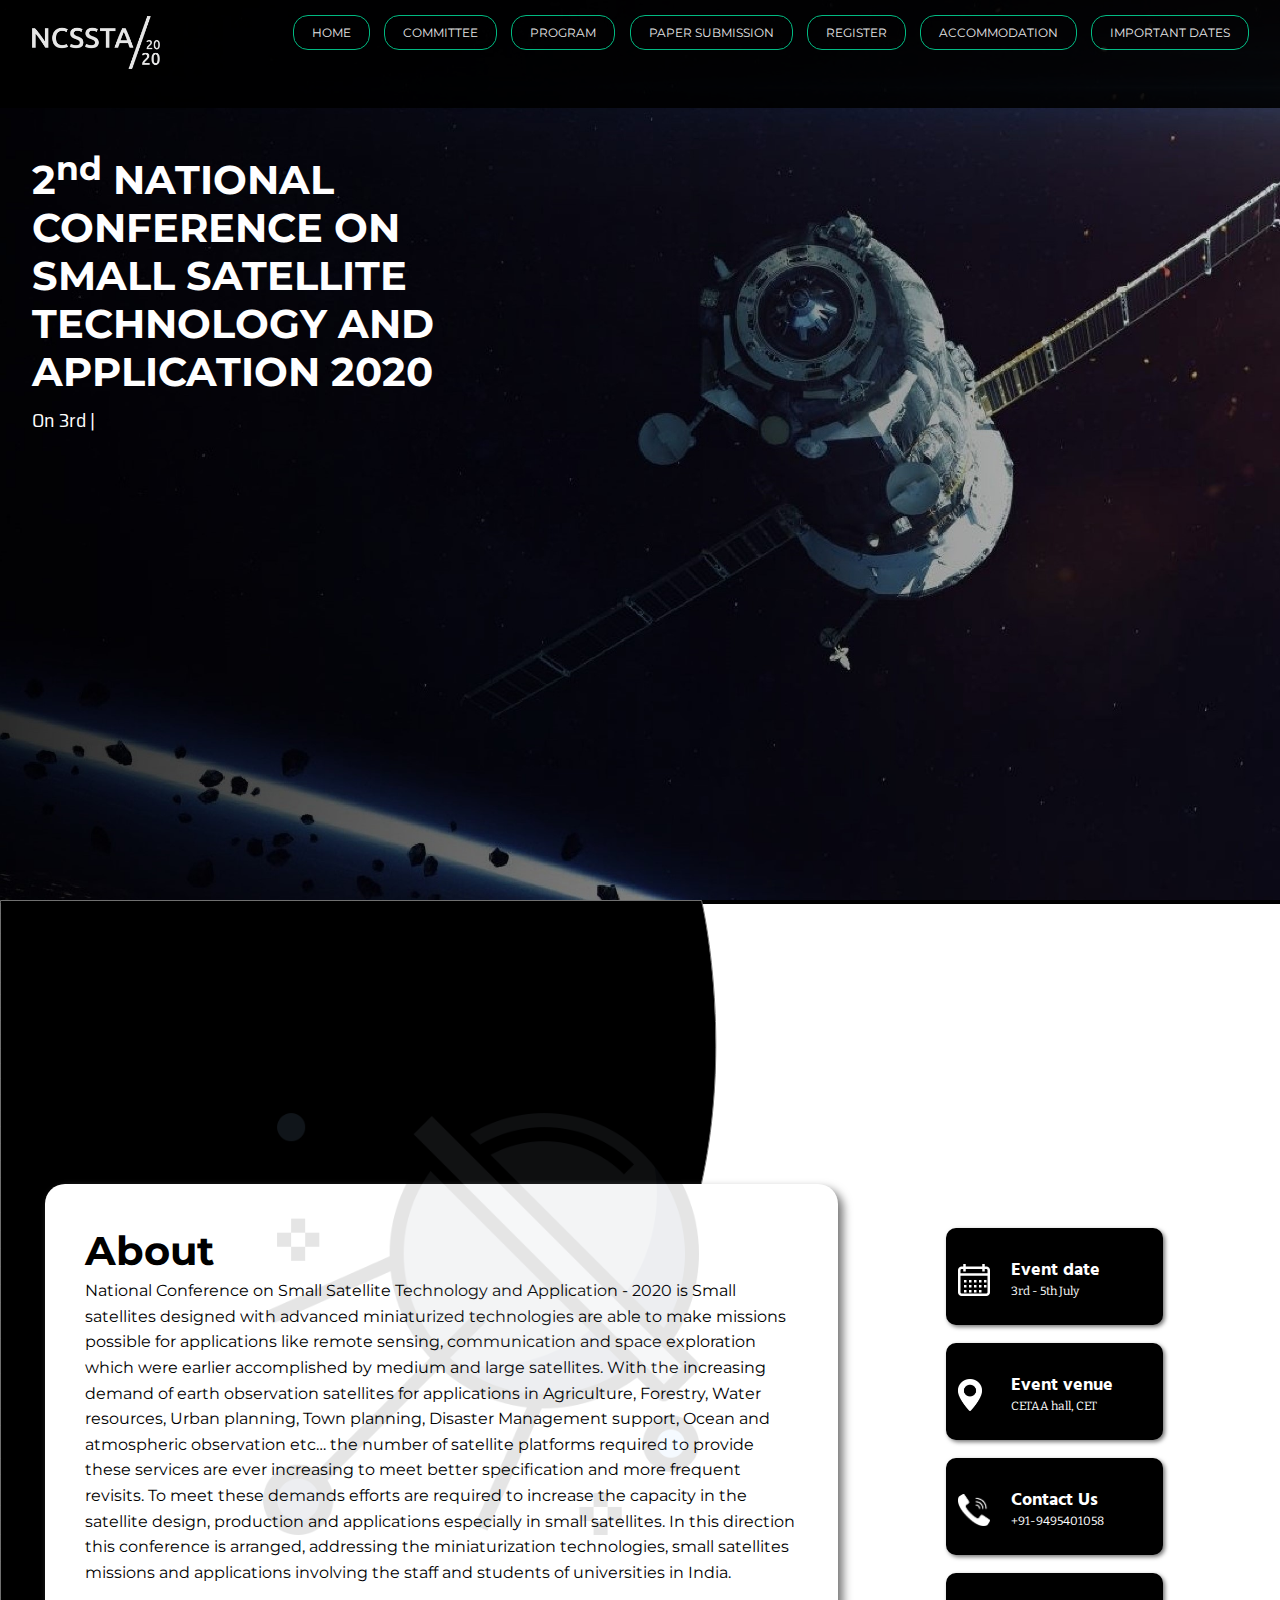
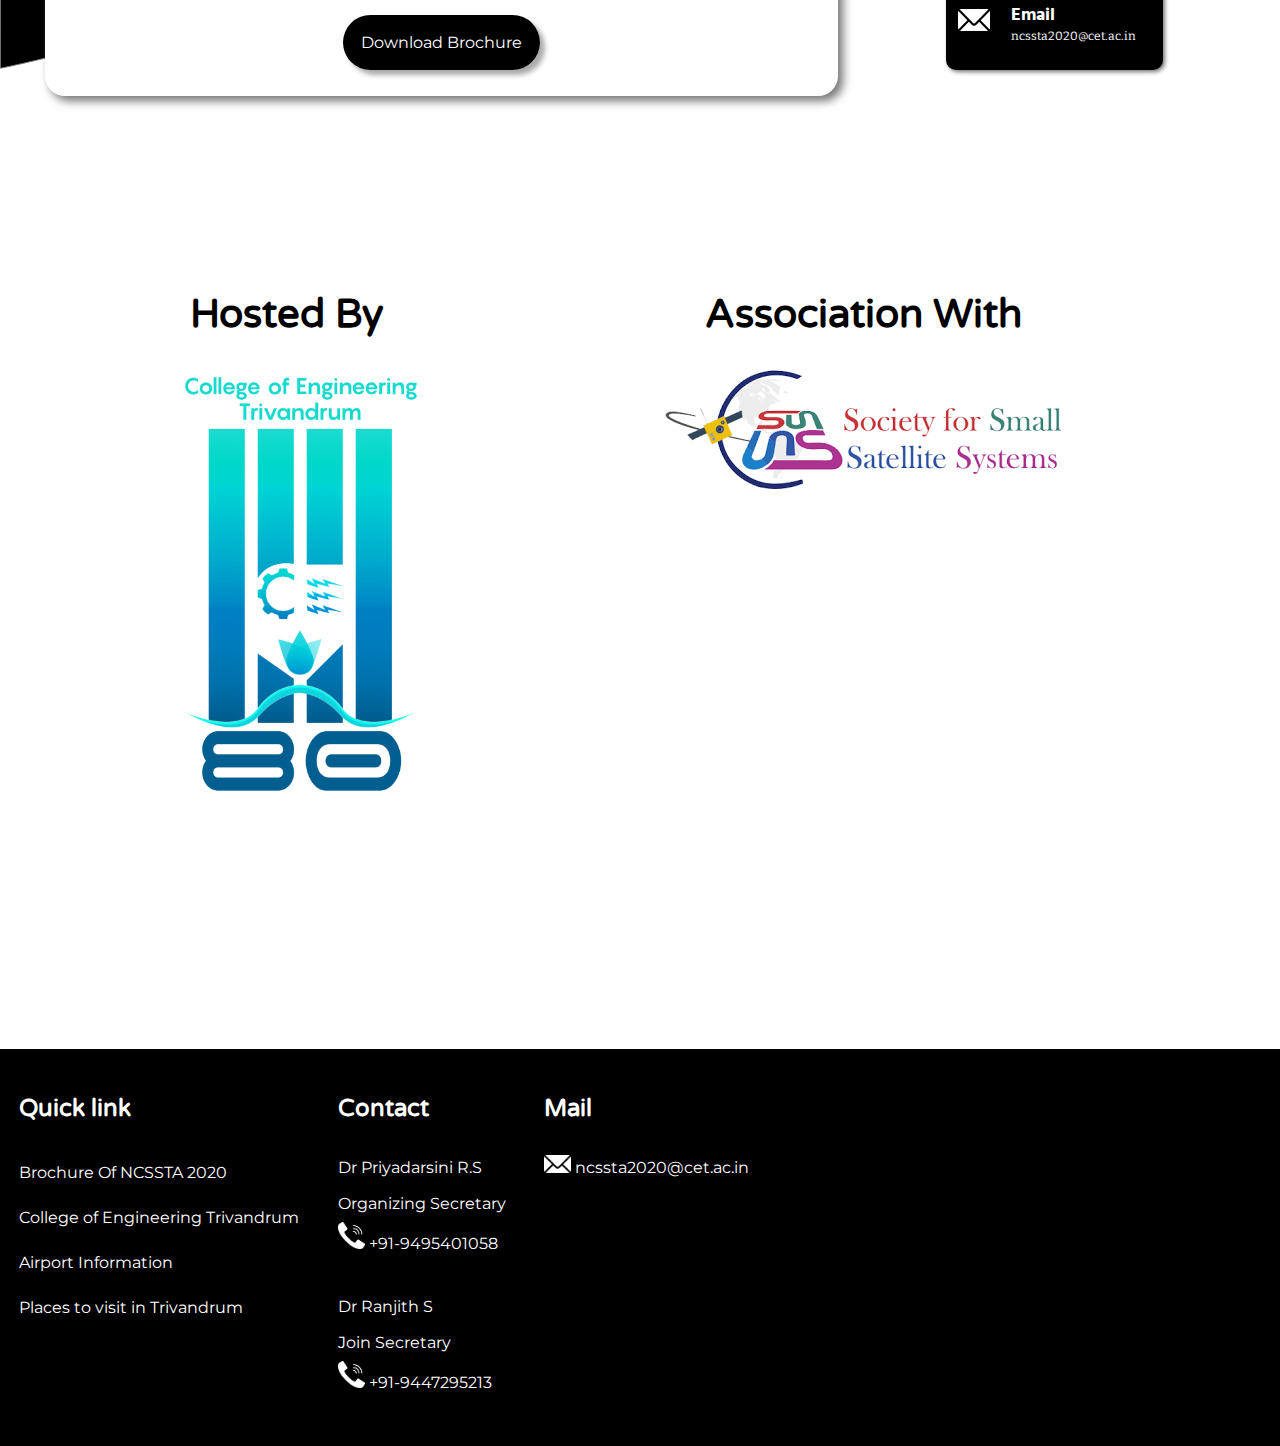
==== commit 8057fae5: "adding paper submit page" ====
--- a/Ncssta/index.html
+++ b/Ncssta/index.html
@@ -8,7 +8,7 @@
       rel="stylesheet"
     />
     <title>NCSSTA 2020</title>
-    <link rel="stylesheet" href="bootstrap-4.4.1-dist/css/custom.css" />
+    <link rel="stylesheet" href="./css/custom.css" />
     <link rel="icon" href="./Images/title2.svg" type="image/icon type">
   </head>
   <body>
@@ -20,9 +20,9 @@
       <div class="nav-link" id="nav">
         <ul>
           <li><a href="#sec2">Home</a></li>
-          <li><a href="committees.html">commitees</a></li>
+          <li><a href="./Pages/committees.html">committee</a></li>
           <li><a href="#">program</a></li>
-          <li><a href="#">Paper Submission</a></li>
+          <li><a href="./Pages/PaperSubmit.html">Paper Submission</a></li>
           <li><a href="#">Register</a></li>
           <li><a href="#">Accommodation</a></li>
           <li><a href="#">Important Dates</a></li>
--- a/Ncssta/css/custom.css
+++ b/Ncssta/css/custom.css
@@ -0,0 +1,595 @@
+@import url("https://fonts.googleapis.com/css?family=Bitter|Comfortaa|Hind+Siliguri&display=swap");
+@import url("https://fonts.googleapis.com/css?family=Fjalla+One|Varela+Round&display=swap");
+
+* {
+  padding: 0;
+  margin: 0;
+  box-sizing: border-box;
+}
+
+html {
+  scroll-behavior: smooth;
+}
+
+body {
+  margin: 0;
+  padding: 0;
+  overflow-x: hidden;
+}
+
+/* NAVBAR */
+nav {
+  background-color: black;
+  height: 12vh;
+  width: 100%;
+  position: fixed;
+  z-index: 4;
+  opacity: 90%;
+}
+
+nav ul {
+  float: right;
+  margin-right: 2vw;
+}
+
+nav ul li {
+  display: inline-block;
+  line-height: 4;
+  padding: 0vw 0.4vw;
+}
+
+nav ul li a {
+  color: white;
+  font-size: 12px;
+  text-decoration: none;
+  text-transform: uppercase;
+  border-color: white;
+  font-family: "Montserrat", sans-serif;
+  padding: 1vh 2vh;
+  border-radius: 15px;
+  border: solid 1px #00ce8e;
+  /* border: solid 1px white; */
+}
+
+nav ul li a:hover {
+  /* border: solid 1px #00ce8e; */
+  border: solid 1px white;
+}
+
+.menu {
+  position: absolute;
+  top: 26px;
+  right: 0;
+  width: 30px;
+  height: 20px;
+  float: right;
+  margin-right: 2.2rem;
+  display: none;
+}
+
+nav ul li a:active {
+  border-color: black;
+}
+
+/* END NAVBAR */
+
+/* HEADER SECTION START */
+header {
+  overflow: hidden;
+  margin: 0;
+  padding: 0;
+  background-color: black;
+}
+
+.container img {
+  height: 100vh;
+  width: 100vw;
+  object-fit: cover;
+}
+
+.logo {
+  position: absolute;
+  padding: 1rem 2rem;
+}
+
+.logo img {
+  max-width: 10vw;
+  max-height: 10vh;
+}
+
+.content {
+  font-size: 20px;
+  font-family: "Montserrat", sans-serif;
+  display: block;
+  position: absolute;
+  color: white;
+  max-width: 40vw;
+  margin-top: 10vw;
+  padding: 1rem 2rem;
+  line-height: 3rem;
+}
+
+.content span {
+  font-size: 20px;
+  font-family: "Saira Semi Condensed", sans-serif;
+}
+
+/*HEADER SECTION ENDS*/
+
+/*ABOUT SECTION*/
+.sec1 {
+  background-color: black;
+  max-height: 100vh;
+  max-width: 100;
+}
+
+.sec2 {
+  position: relative;
+  align-items: center;
+  justify-content: center;
+  height: 100vh;
+  max-width: 100%;
+  display: flex;
+}
+
+.card {
+  display: flex;
+  flex: 5;
+  background-color: white;
+  margin-left: 5vh;
+  margin-right: 10vh;
+  /* width: 50%; */
+  max-height: 100vh;
+  border-radius: 20px;
+  box-shadow: 5px 5px 10px#757575;
+  z-index: 1;
+  margin-top: 20vh;
+}
+
+.card .info {
+  padding: 5%;
+  display: flex;
+  flex-direction: column;
+  font-family: "Montserrat", sans-serif;
+  line-height: 2vw;
+}
+.card .info  p{
+  margin-bottom: 5vh;
+}
+
+.card h1 {
+  padding: 2% 0%;
+  font-size: 40px;
+}
+
+.info img {
+  position: absolute;
+  max-width: 50vh;
+  max-height: 50vh;
+  margin-top: 15%;
+  margin-left: 20%;
+  opacity: 10%;
+  object-fit: cover;
+}
+
+.sec2 img {
+  position: absolute;
+  left: 0;
+  top: 0;
+  max-height: 100vh;
+}
+
+.quick {
+  flex: 1;
+  display: flex;
+  flex-direction: column;
+  margin-right: 13vh;
+  margin-top: 20vh;
+}
+
+.quick .element {
+  display: flex;
+  color: white;
+  position: relative;
+  background-color: black;
+  margin-top: 2vh;
+  border-radius: 10px;
+  padding: 3vh;
+  margin-left: 2vh;
+  flex-direction: column;
+  box-shadow: 2px 2px 4px #757575;
+}
+
+.quick .element img {
+  max-width: 2rem;
+  max-height: 2rem;
+  margin-left: 1vw;
+  margin-top: 4vh;
+}
+
+.quick .element h3 {
+  font-family: "Hind Siliguri", sans-serif;
+  font-size: 18px;
+  margin-left: 3vw;
+}
+
+.quick .element p {
+  font-family: "Bitter", serif;
+  font-size: 12px;
+  margin-left: 3vw;
+}
+.card span{
+  align-self: center;
+}
+.downloadButton{
+  text-decoration: none;
+  margin-top: 10vh;
+  padding: 2vh;
+  background-color: black;
+  color: white;
+  font-family: "Montserrat", sans-serif;
+  border-radius: 50px;
+  box-shadow: 5px 5px  5px #ababab;
+
+}
+
+/* END ABOUT */
+
+/* secrtion 3 */
+.sec3 {
+  padding: 10vh;
+}
+
+.detail {
+  position: relative;
+  display: flex;
+}
+
+.decor {
+  position: absolute;
+  max-width: 20vh;
+  max-height: 20vh;
+  margin-top: 5vw;
+}
+
+.host {
+  position: relative;
+  display: flex;
+  margin: 10vh;
+  flex-direction: column;
+  align-items: center;
+  font-family: "Varela Round", sans-serif;
+  font-size: 20px;
+}
+
+.host img {
+  max-width: 50vh;
+  max-height: 50vh;
+  margin-top: 3vh;
+}
+
+/* footer starts */
+footer {
+  color: white;
+  margin-top: 9rem;
+  display: flex;
+  flex-direction: row;
+  background-color: black;
+
+  /* padding: 4vh; */
+}
+
+.contact {
+  margin: 5vh 1.5vw;
+}
+
+.contact h2 {
+  font-family: "Varela Round", sans-serif;
+}
+
+.contact p {
+  margin-top: 3vh;
+  line-height: 4vh;
+  font-family: "Montserrat", sans-serif;
+}
+
+.contact p img {
+  max-width: 3vh;
+  max-height: 3vh;
+}
+
+.contact ul {
+  list-style: none;
+  margin-top: 3vh;
+}
+
+.contact ul li a {
+  line-height: 5vh;
+  color: white;
+  text-decoration: none;
+  font-family: "Montserrat", sans-serif;
+}
+
+.contact ul li a:hover {
+  color: #00ce8e;
+}
+
+.contact .mob {
+  display: none;
+}
+
+/* footer ends */
+
+/* committee page */
+
+.comhead {
+  height: 80vh;
+  width: 100vw;
+  object-fit: cover;
+}
+.committie {
+  position: absolute;
+}
+.committiee .content {
+  font-family: "Saira Semi Condensed", sans-serif;
+  font-size: 40px;
+  margin-top: 60vh;
+  margin-left: 10vw;
+}
+.section1 {
+  position: relative;
+  margin-left: 5vh;
+}
+.heading {
+  margin-top: 5vh;
+}
+.heading div h1 {
+  margin-bottom: 2vh;
+  font-family: "Saira Semi Condensed", sans-serif;
+  font-size: 30px;
+}
+.ComEle {
+  display: grid;
+  grid-template-columns: 40% 40%;
+}
+.group {
+  display: flex;
+  flex-direction: column;
+  margin-top: 2vh;
+  margin-left: 5vh;
+  font-family: "Montserrat", sans-serif;
+  line-height: 4vh;
+}
+.individual {
+  margin: 1vh;
+}
+.first {
+  margin-left: 5vh;
+  font-family: "Saira Semi Condensed", sans-serif;
+  font-size: 30px;
+}
+.organize{
+  display: grid;
+  grid-template-columns: 30% 30% 30%;
+  margin-left: 5vh;
+   font-family: "Montserrat", sans-serif;
+   line-height: 5vh;
+   margin-top: 5vh;
+}
+.organizeHead{
+  margin-left: 60vh;
+  font-family: "Saira Semi Condensed", sans-serif;
+  font-size: 30px;
+}
+/* MOBILE VIEW */
+@media screen and (max-width: 768px) {
+  body {
+    overflow-x: hidden;
+  }
+
+  .logo {
+    position: absolute;
+    padding: 1rem 2rem;
+  }
+
+  .logo img {
+    max-width: 15vh;
+    max-height: 10vh;
+  }
+
+  nav {
+    height: 10vh;
+    position: fixed;
+  }
+
+  nav ul {
+    float: right;
+    margin-right: 2vw;
+    margin-top: 2vh;
+    /* margin-right: .5rem; */
+  }
+
+  nav ul li {
+    display: block;
+  }
+
+  nav ul li a {
+    font-size: 11px;
+  }
+
+  .nav-link {
+    position: absolute;
+    top: 10vh;
+    background-color: black;
+    width: 14rem;
+    height: 100vh;
+    display: block;
+    right: 0;
+    transform: translateX(100%);
+    transition: transform 0.5s ease-in;
+  }
+
+  .nav-active {
+    transform: translateX(0%);
+  }
+
+  .menu {
+    display: block;
+    margin-right: 2.5rem;
+  }
+
+  .content {
+    padding-top: 15vh;
+  }
+
+  .content {
+    padding-left: 7vh;
+    max-height: 100vh;
+    max-width: 100%;
+    font-size: 25px;
+  }
+
+  .content h2 {
+    line-height: 6vh;
+  }
+
+  .content span {
+    line-height: 3vh;
+  }
+
+  /* end of first page */
+
+  /* start of about section */
+  .sec2 img {
+    position: absolute;
+    width: 35vh;
+    height: 100vh;
+    left: 0;
+    top: 0;
+  }
+
+  .card {
+    /* height: 70vh; */
+    margin: 3vh;
+    display: flex;
+    flex: 1;
+  }
+  .card .info {
+    line-height: 2.5vh;
+    font-size: 12px;
+  }
+  .card .info h1 {
+    padding-bottom: 1vh;
+    font-size: 20px;
+  }
+  .info img {
+    height: 30vh;
+    width: 30vh;
+    margin-top: 20vh;
+    margin-left: 10vh;
+  }
+  .quick {
+    display: none;
+  }
+  .card span{
+    margin-bottom: 2vh;
+  }
+  .downloadButton{
+  padding: 2vh;
+  background-color: black;
+  color: white;
+  font-family: "Montserrat", sans-serif;
+  border-radius: 50px;
+  box-shadow: 5px 5px  4px #ababab;
+  }
+  /* end of about section */
+  footer {
+    flex-direction: column;
+    margin-top: 0vh;
+  }
+
+  .contact p img {
+    max-width: 2vh;
+    max-height: 2vh;
+  }
+
+  .contact {
+    margin: 4vw 4vh;
+  }
+
+  .contact .desktop {
+    display: none;
+  }
+
+  .contact .mob {
+    display: block;
+  }
+
+  .contact p {
+    margin-top: 1vh;
+  }
+
+  .container ul {
+    margin-top: 1vh;
+  }
+
+  .detail {
+    position: relative;
+    display: flex;
+    flex-direction: column;
+  }
+  .host img {
+    margin-top: 5vh;
+  }
+  .host {
+    margin-top: 0vh;
+  }
+  /* committiees */
+  .section1{
+    margin-top: 0vh;
+    margin-left: 0;
+  }
+  .comhead {
+    height: 50vh;
+    width: 100vw;
+    object-fit: cover;
+  }
+  .committie {
+    align-items: center;
+  }
+  .committiee .content {
+    font-family: "Saira Semi Condensed", sans-serif;
+    font-size: 25px;
+    margin-top: 25vh;
+    margin-left: 0vh;
+  }
+  .organizeHead{
+    margin-left: 0vh;
+  }
+  .ComEle{
+    display: grid;
+    grid-template-columns: 50% 50%;
+    margin-left: 0;
+  }
+  .group{
+    margin-left: 2vh;
+    font-size: 15px;
+    line-height: 3vh;
+  }
+  .group h1{
+    line-height: 6vh;
+  }
+  .first{
+    line-height: 6vh;
+    margin-left: 2vh;
+  }
+  .organize{
+    display: flex;
+    flex-direction: column;
+    margin-top: 2vh;
+    line-height: 4vh;
+    margin-bottom: 5vh;
+  }
+}
+
+/* END MOBILE VIEW */
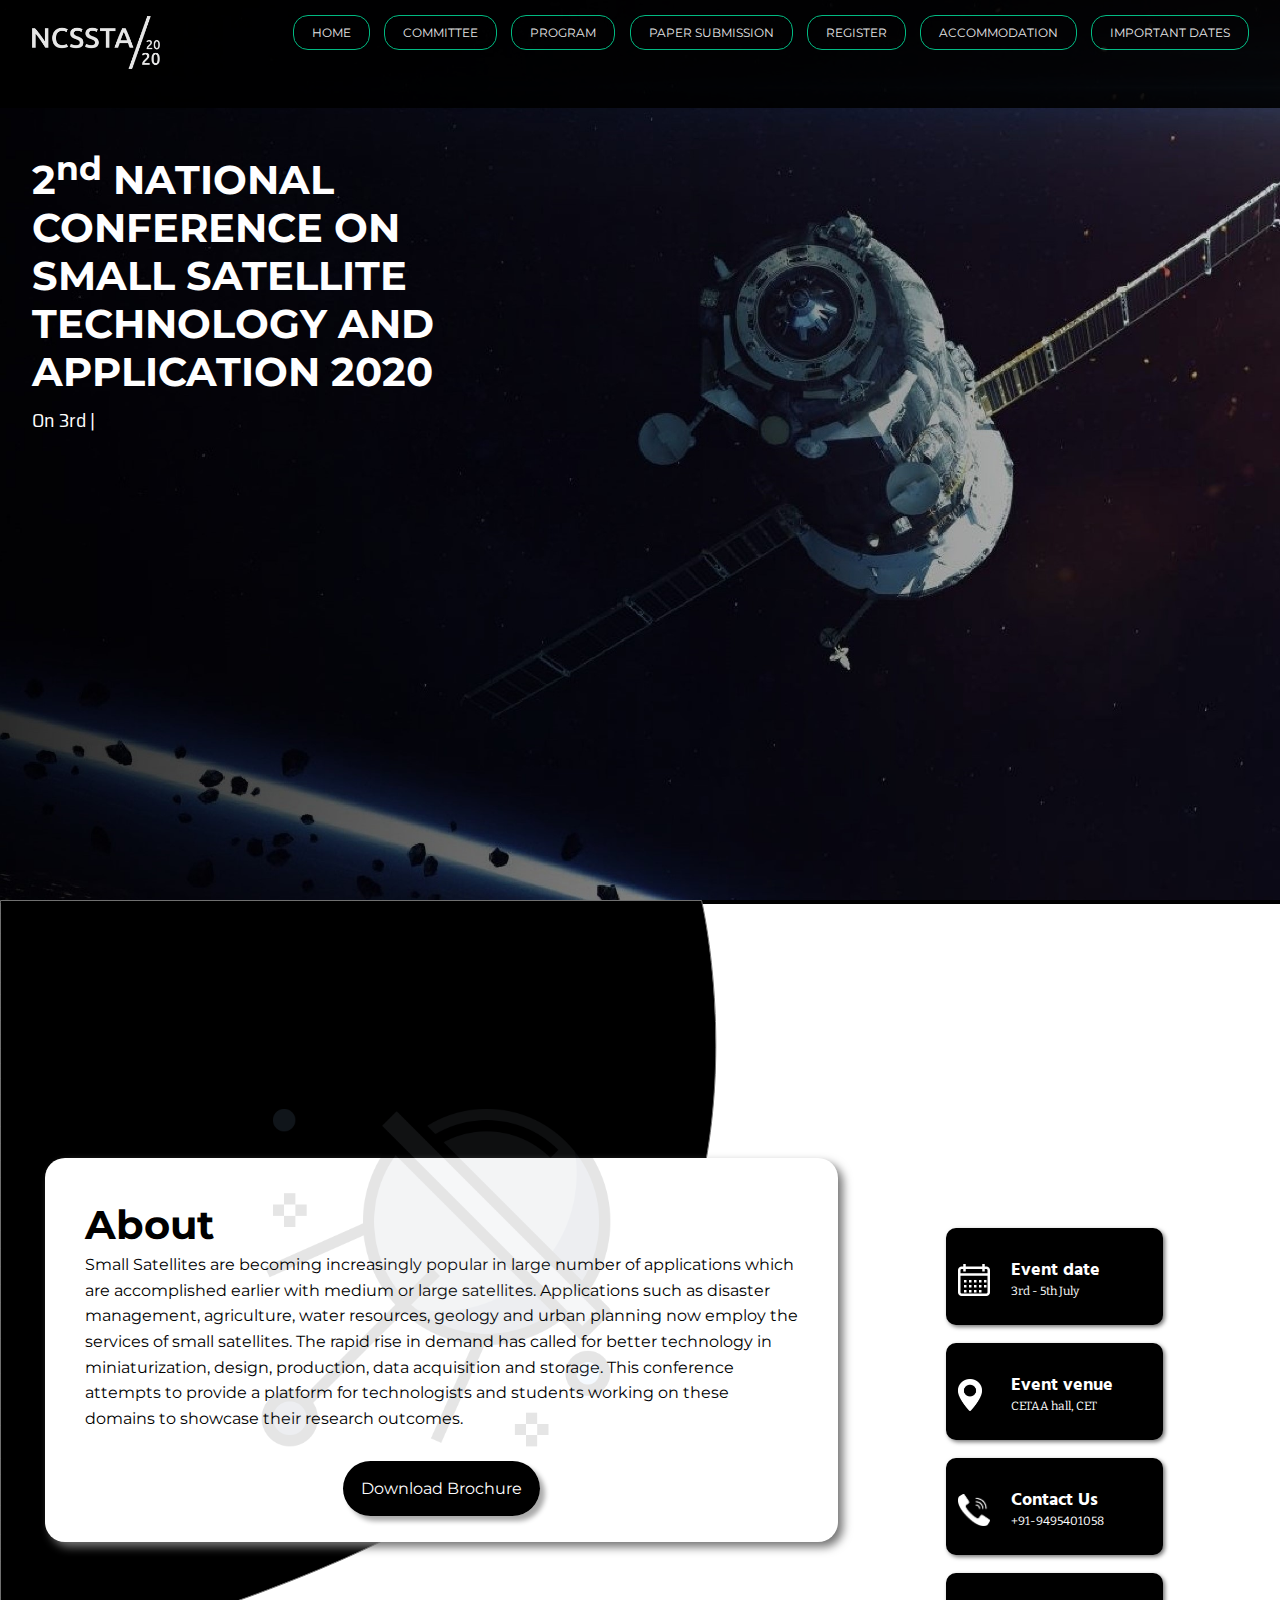
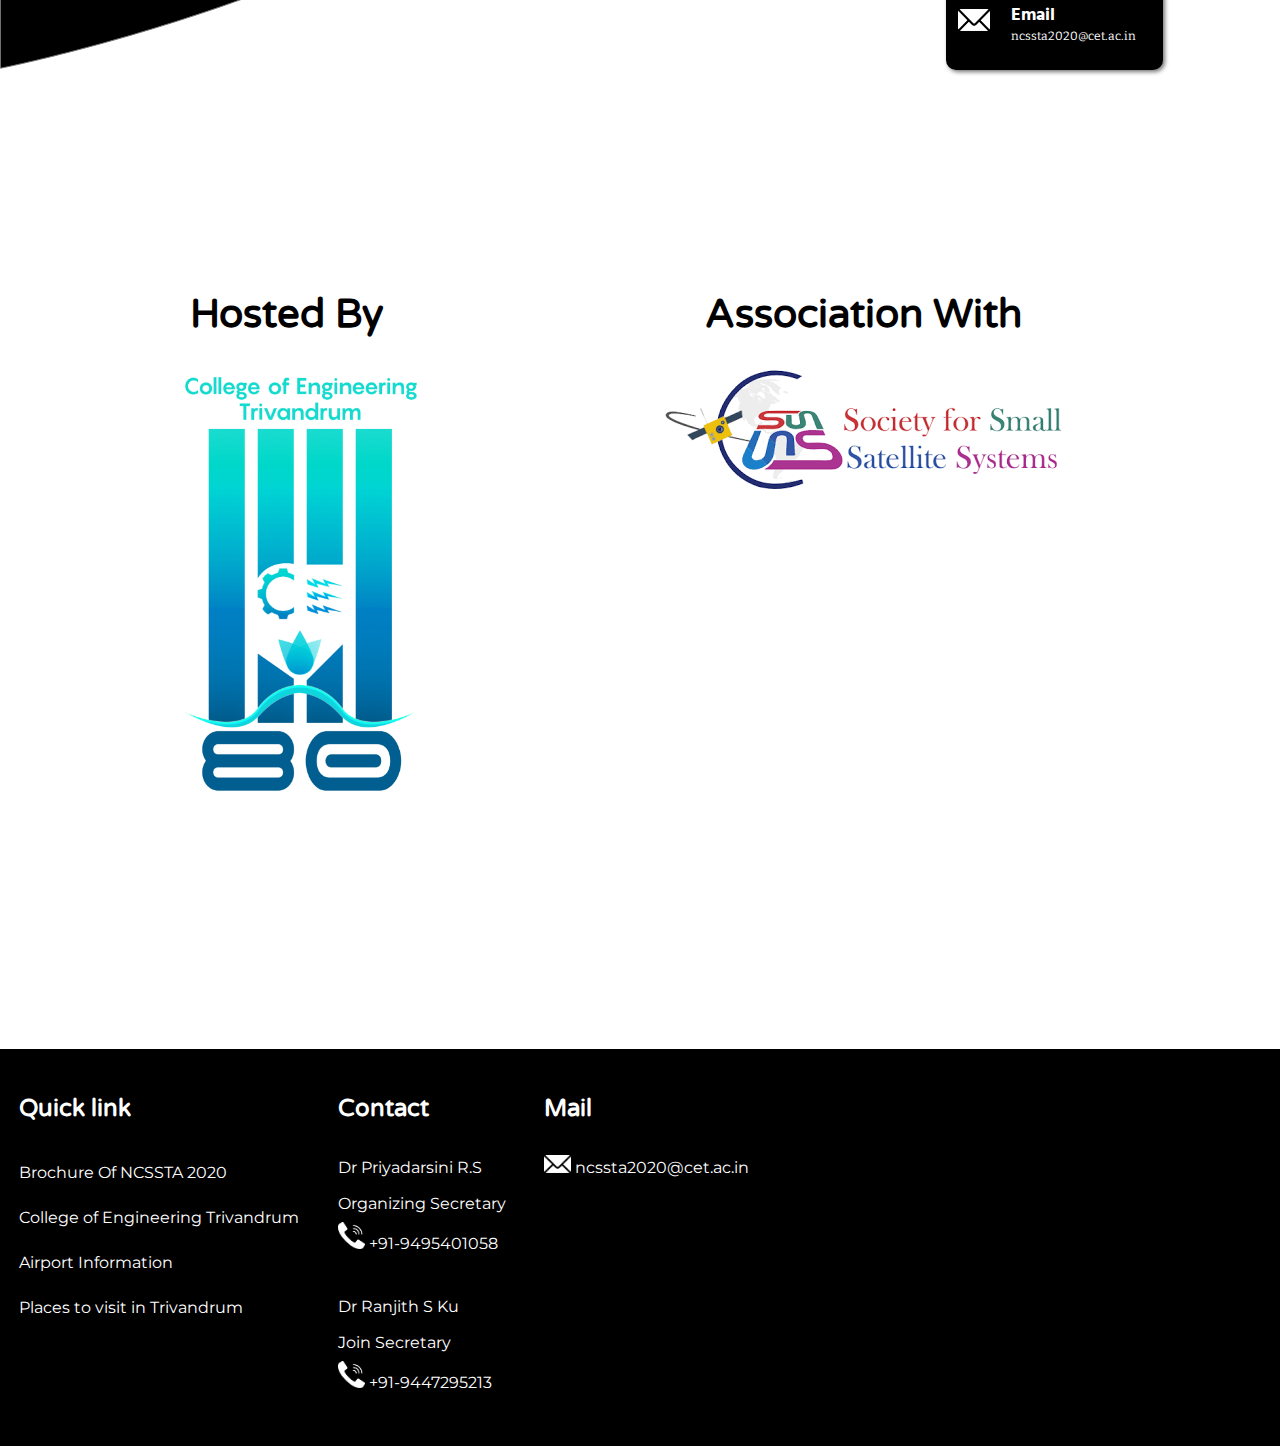
==== commit d8f9342e: "changed custom.css" ====
--- a/Ncssta/index.html
+++ b/Ncssta/index.html
@@ -65,23 +65,7 @@
           <h1>About</h1>
           <img src="./Images/satellite.png" alt="" />
           <p>
-            National Conference on Small Satellite Technology and Application -
-            2020 is Small satellites designed with advanced miniaturized
-            technologies are able to make missions possible for applications
-            like remote sensing, communication and space exploration which were
-            earlier accomplished by medium and large satellites. With the
-            increasing demand of earth observation satellites for applications
-            in Agriculture, Forestry, Water resources, Urban planning, Town
-            planning, Disaster Management support, Ocean and atmospheric
-            observation etc… the number of satellite platforms required to
-            provide these services are ever increasing to meet better
-            specification and more frequent revisits. To meet these demands
-            efforts are required to increase the capacity in the satellite
-            design, production and applications especially in small satellites.
-            In this direction this conference is arranged, addressing the
-            miniaturization technologies, small satellites missions and
-            applications involving the staff and students of universities in
-            India.
+            Small Satellites are becoming increasingly popular in large number of applications which are accomplished earlier with medium or large satellites. Applications such as disaster management, agriculture, water resources, geology and urban planning now employ the services of small satellites. The rapid rise in demand has called for better technology in miniaturization, design, production, data acquisition and storage. This conference attempts to provide a platform for technologists and students working on these domains to showcase their research outcomes.
           </p>
           <span><a href="./brochure/Ncssta20brochure.pdf" download class="downloadButton">Download Brochure</a></span>
         </div>
@@ -144,7 +128,7 @@
             +91-9495401058<br>
           </P>
           <p>
-            Dr Ranjith S<br>
+            Dr Ranjith S Ku<br>
             Join Secretary<br>
             <img src="./Images/phone.png">
             +91-9447295213<br>
@@ -170,4 +154,4 @@
     <!-- JavaScript Code -->
     <script src="index.js"></script>
   </body>
-</html>
+</html>--- a/Ncssta/css/custom.css
+++ b/Ncssta/css/custom.css
@@ -139,11 +139,11 @@
   margin-left: 5vh;
   margin-right: 10vh;
   /* width: 50%; */
-  max-height: 100vh;
+  /* max-height: 100vh; */
   border-radius: 20px;
   box-shadow: 5px 5px 10px#757575;
   z-index: 1;
-  margin-top: 20vh;
+  /* margin-top: 10vh;   */
 }
 
 .card .info {
@@ -164,8 +164,8 @@
 
 .info img {
   position: absolute;
-  max-width: 50vh;
-  max-height: 50vh;
+  max-width: 40vh;
+  max-height: 40vh;
   margin-top: 15%;
   margin-left: 20%;
   opacity: 10%;
@@ -475,12 +475,12 @@
     flex: 1;
   }
   .card .info {
-    line-height: 2.5vh;
-    font-size: 12px;
+    line-height: 3.5vh;
+    font-size: 18px;
   }
   .card .info h1 {
-    padding-bottom: 1vh;
-    font-size: 20px;
+    padding-bottom: 2vh;
+    font-size: 30px;
   }
   .info img {
     height: 30vh;
@@ -491,6 +491,8 @@
   .quick {
     display: none;
   }
+<<<<<<< HEAD:Ncssta/bootstrap-4.4.1-dist/css/custom.css
+=======
   .card span{
     margin-bottom: 2vh;
   }
@@ -502,12 +504,12 @@
   border-radius: 50px;
   box-shadow: 5px 5px  4px #ababab;
   }
+>>>>>>> 26276b3160fe803c77305f1a2c0c0bb90a1da90d:Ncssta/css/custom.css
   /* end of about section */
   footer {
     flex-direction: column;
     margin-top: 0vh;
   }
-
   .contact p img {
     max-width: 2vh;
     max-height: 2vh;
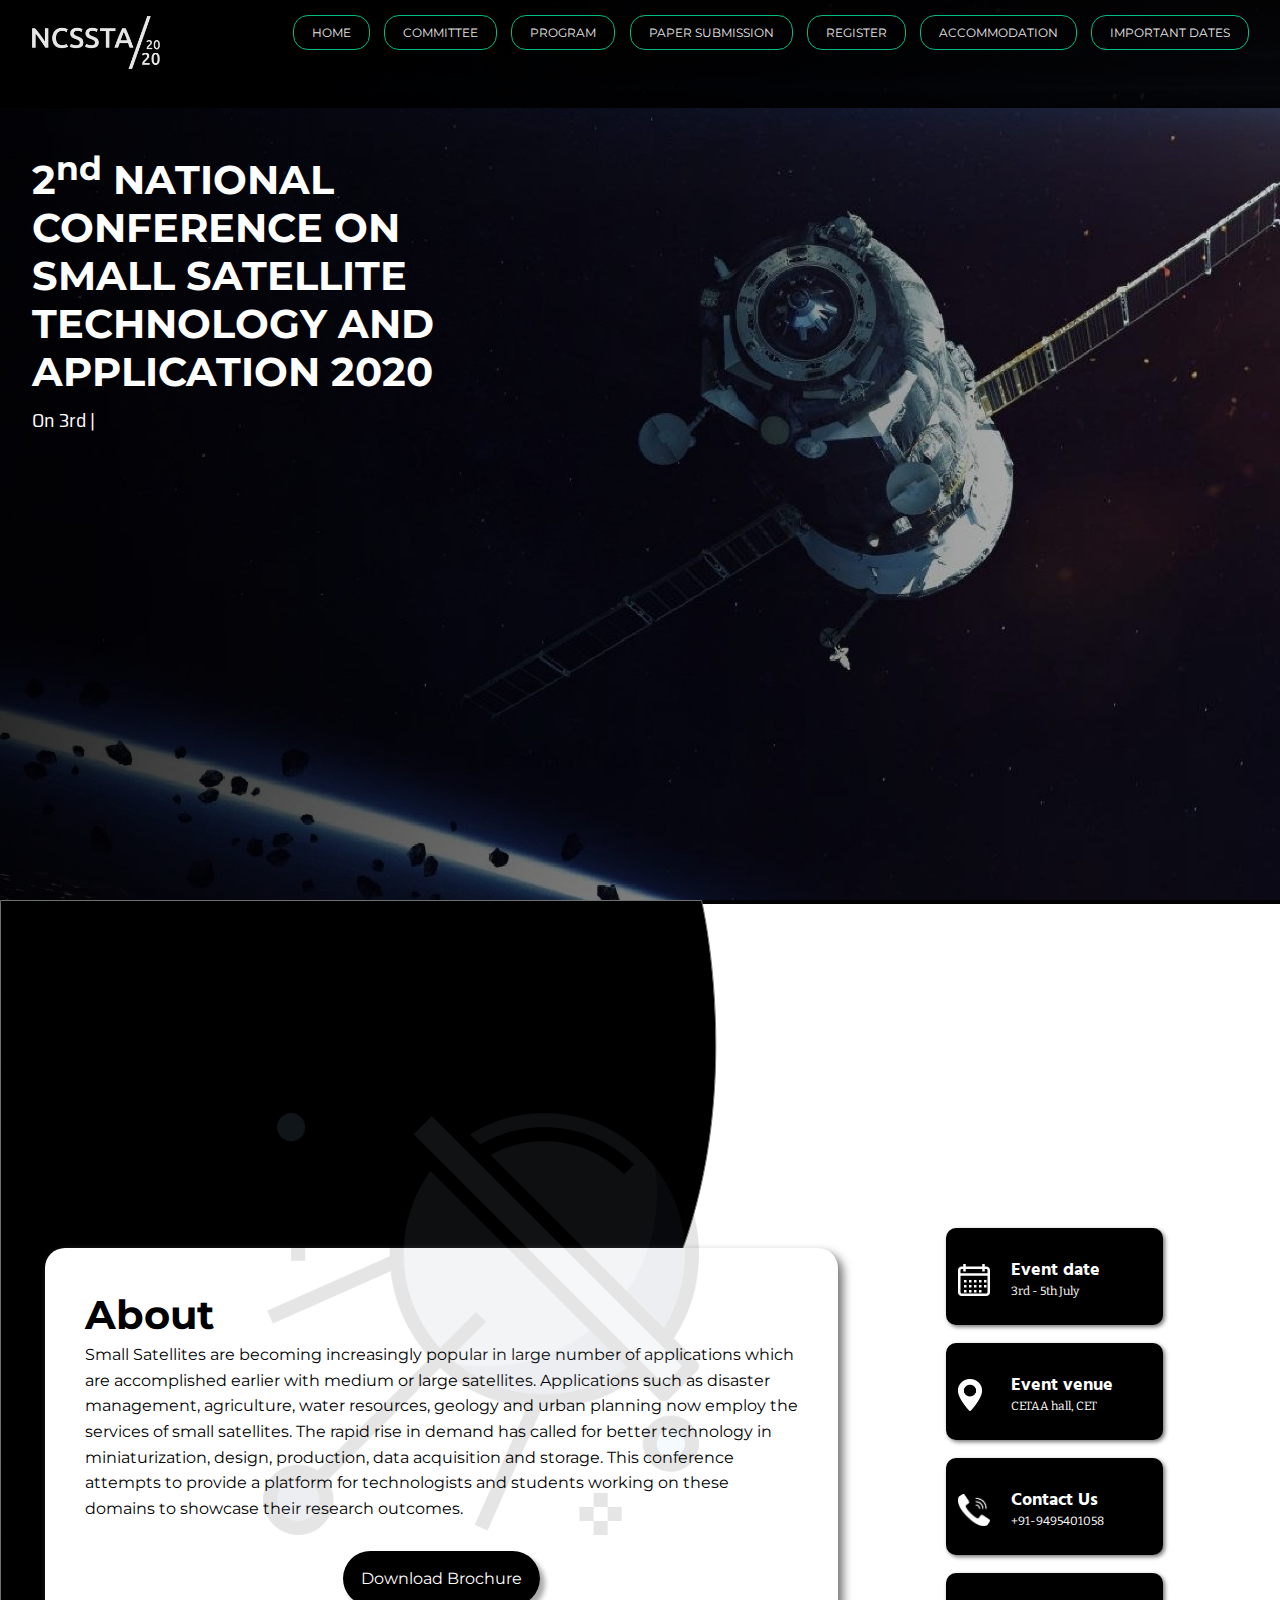
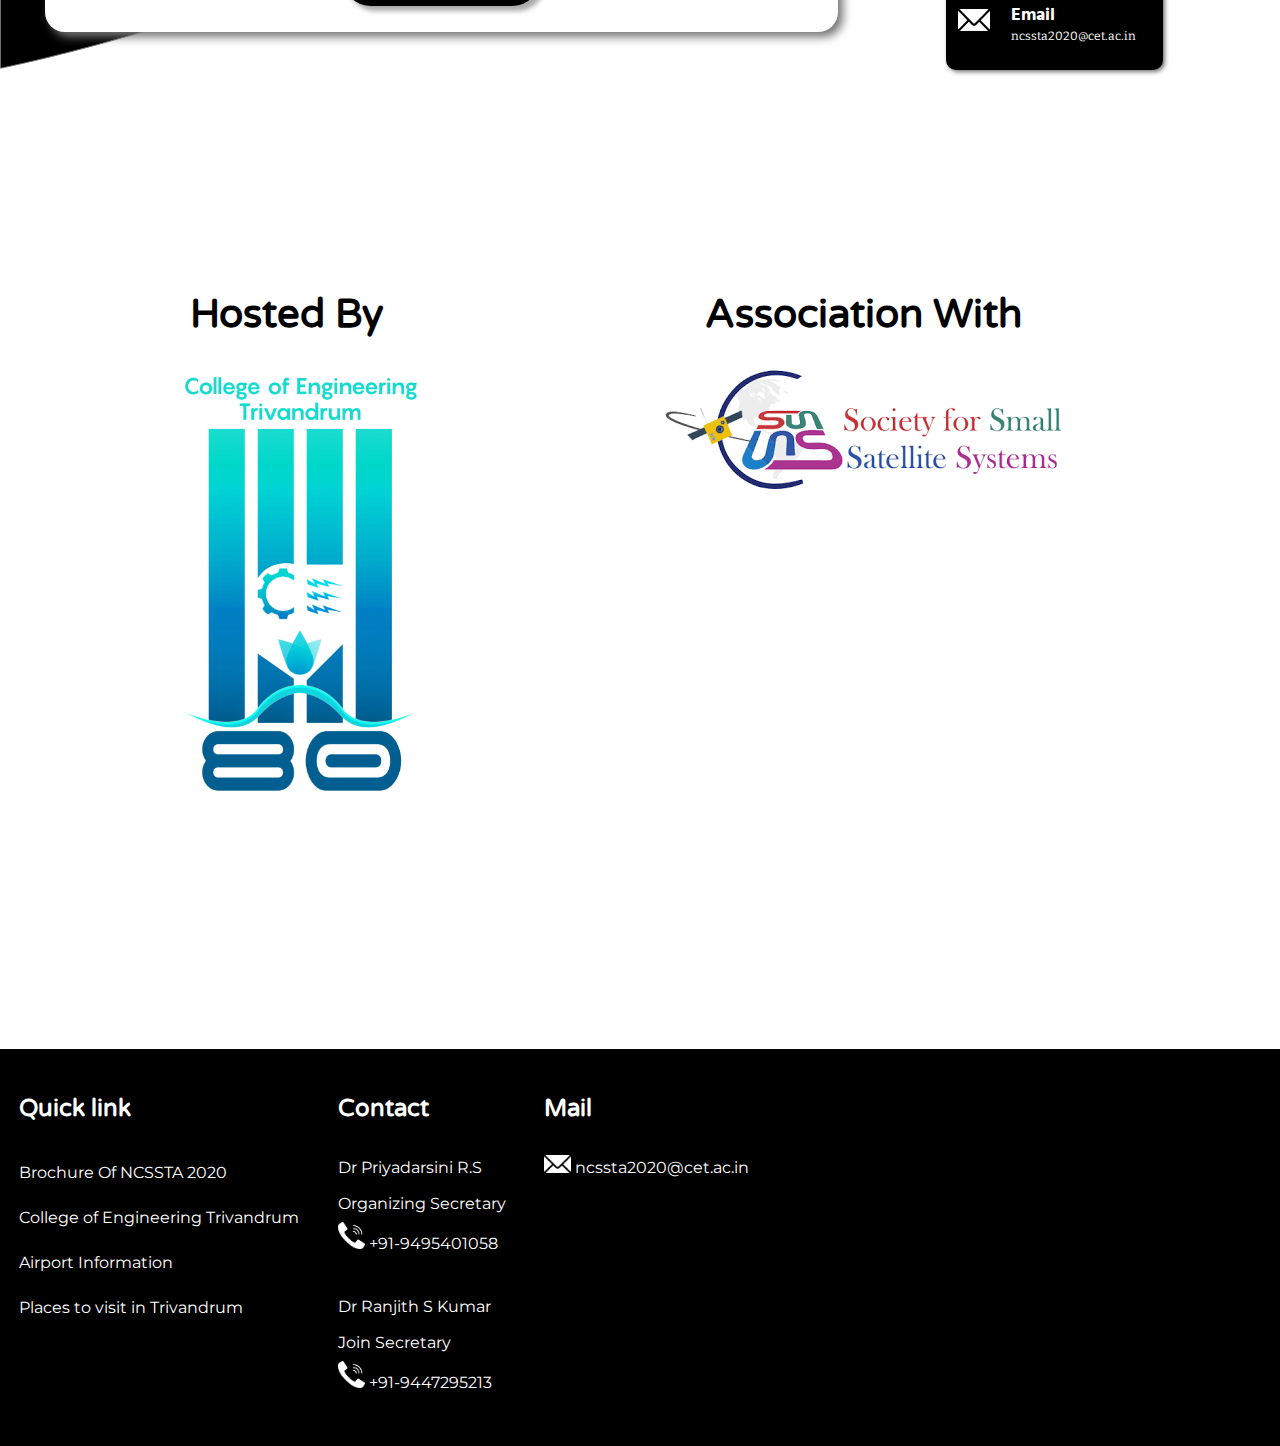
==== commit 8258d614: "completed Submit page" ====
--- a/Ncssta/index.html
+++ b/Ncssta/index.html
@@ -21,11 +21,11 @@
         <ul>
           <li><a href="#sec2">Home</a></li>
           <li><a href="./Pages/committees.html">committee</a></li>
-          <li><a href="#">program</a></li>
+          <li><a href="./Pages/soon.html">program</a></li>
           <li><a href="./Pages/PaperSubmit.html">Paper Submission</a></li>
-          <li><a href="#">Register</a></li>
-          <li><a href="#">Accommodation</a></li>
-          <li><a href="#">Important Dates</a></li>
+          <li><a href="./Pages/soon.html">Register</a></li>
+          <li><a href="./Pages/soon.html">Accommodation</a></li>
+          <li><a href="./Pages/soon.html">Important Dates</a></li>
         </ul>
       </div>
       <a href="javascript:void(0)"
@@ -128,7 +128,7 @@
             +91-9495401058<br>
           </P>
           <p>
-            Dr Ranjith S Ku<br>
+            Dr Ranjith S Kumar<br>
             Join Secretary<br>
             <img src="./Images/phone.png">
             +91-9447295213<br>
@@ -154,4 +154,4 @@
     <!-- JavaScript Code -->
     <script src="index.js"></script>
   </body>
-</html>+</html>
--- a/Ncssta/css/custom.css
+++ b/Ncssta/css/custom.css
@@ -139,11 +139,11 @@
   margin-left: 5vh;
   margin-right: 10vh;
   /* width: 50%; */
-  /* max-height: 100vh; */
+  max-height: 100vh;
   border-radius: 20px;
   box-shadow: 5px 5px 10px#757575;
   z-index: 1;
-  /* margin-top: 10vh;   */
+  margin-top: 20vh;
 }
 
 .card .info {
@@ -164,8 +164,8 @@
 
 .info img {
   position: absolute;
-  max-width: 40vh;
-  max-height: 40vh;
+  max-width: 50vh;
+  max-height: 50vh;
   margin-top: 15%;
   margin-left: 20%;
   opacity: 10%;
@@ -381,6 +381,10 @@
   font-family: "Saira Semi Condensed", sans-serif;
   font-size: 30px;
 }
+
+
+
+
 /* MOBILE VIEW */
 @media screen and (max-width: 768px) {
   body {
@@ -479,8 +483,8 @@
     font-size: 18px;
   }
   .card .info h1 {
-    padding-bottom: 2vh;
-    font-size: 30px;
+    padding-bottom: 1vh;
+    font-size: 20px;
   }
   .info img {
     height: 30vh;
@@ -491,8 +495,6 @@
   .quick {
     display: none;
   }
-<<<<<<< HEAD:Ncssta/bootstrap-4.4.1-dist/css/custom.css
-=======
   .card span{
     margin-bottom: 2vh;
   }
@@ -504,12 +506,12 @@
   border-radius: 50px;
   box-shadow: 5px 5px  4px #ababab;
   }
->>>>>>> 26276b3160fe803c77305f1a2c0c0bb90a1da90d:Ncssta/css/custom.css
   /* end of about section */
   footer {
     flex-direction: column;
     margin-top: 0vh;
   }
+
   .contact p img {
     max-width: 2vh;
     max-height: 2vh;
